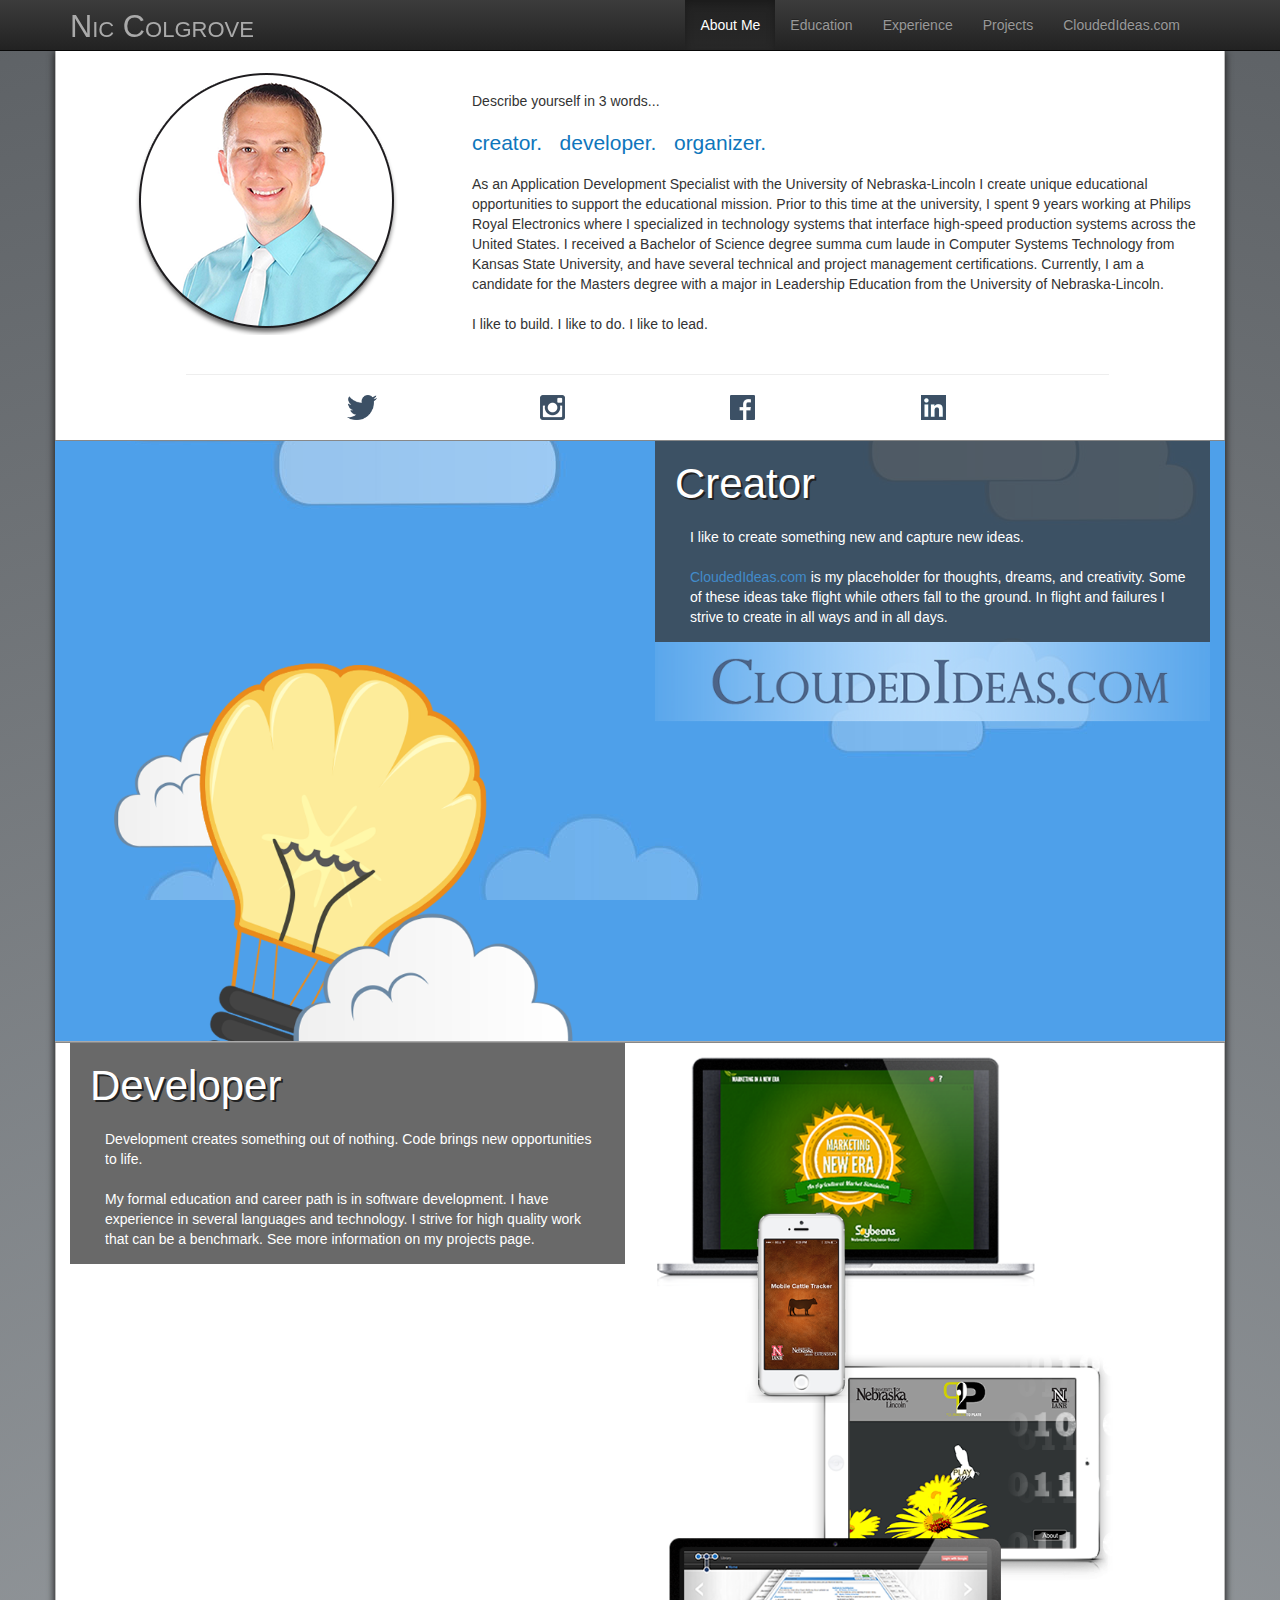
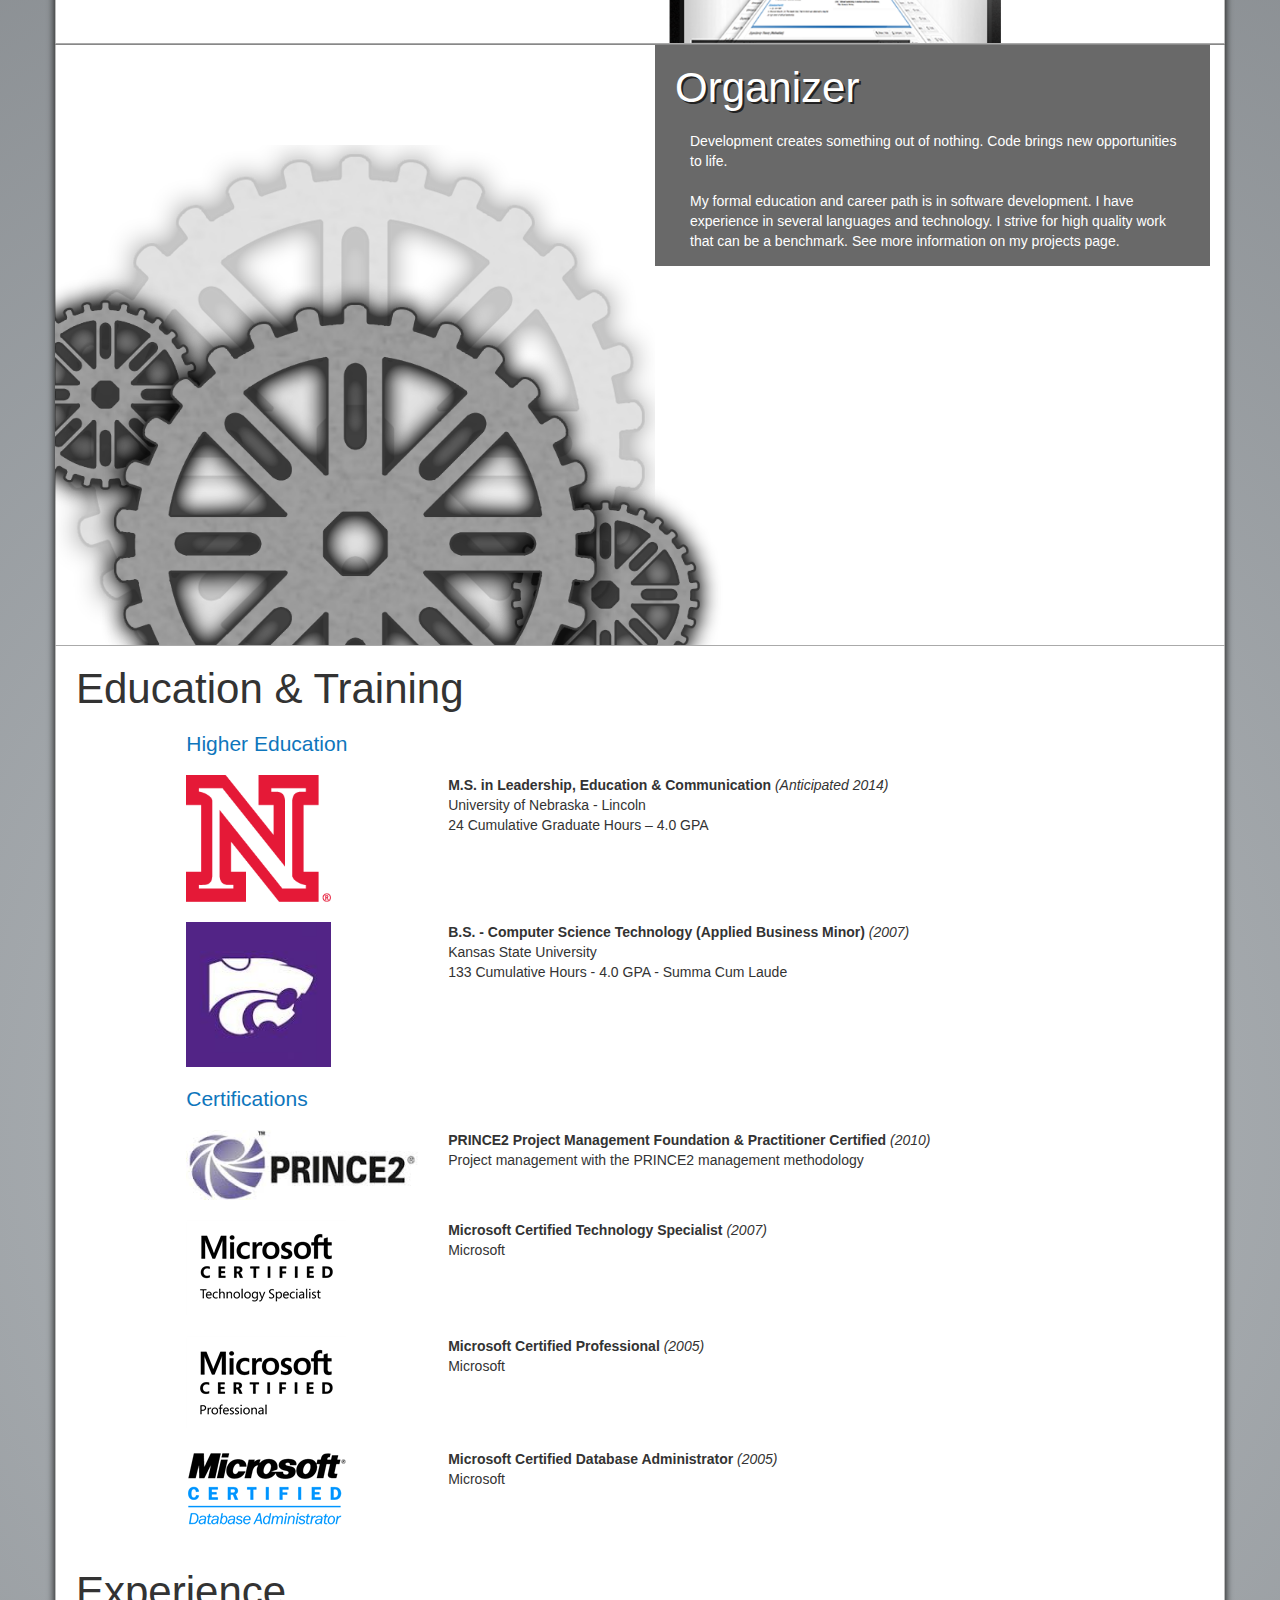
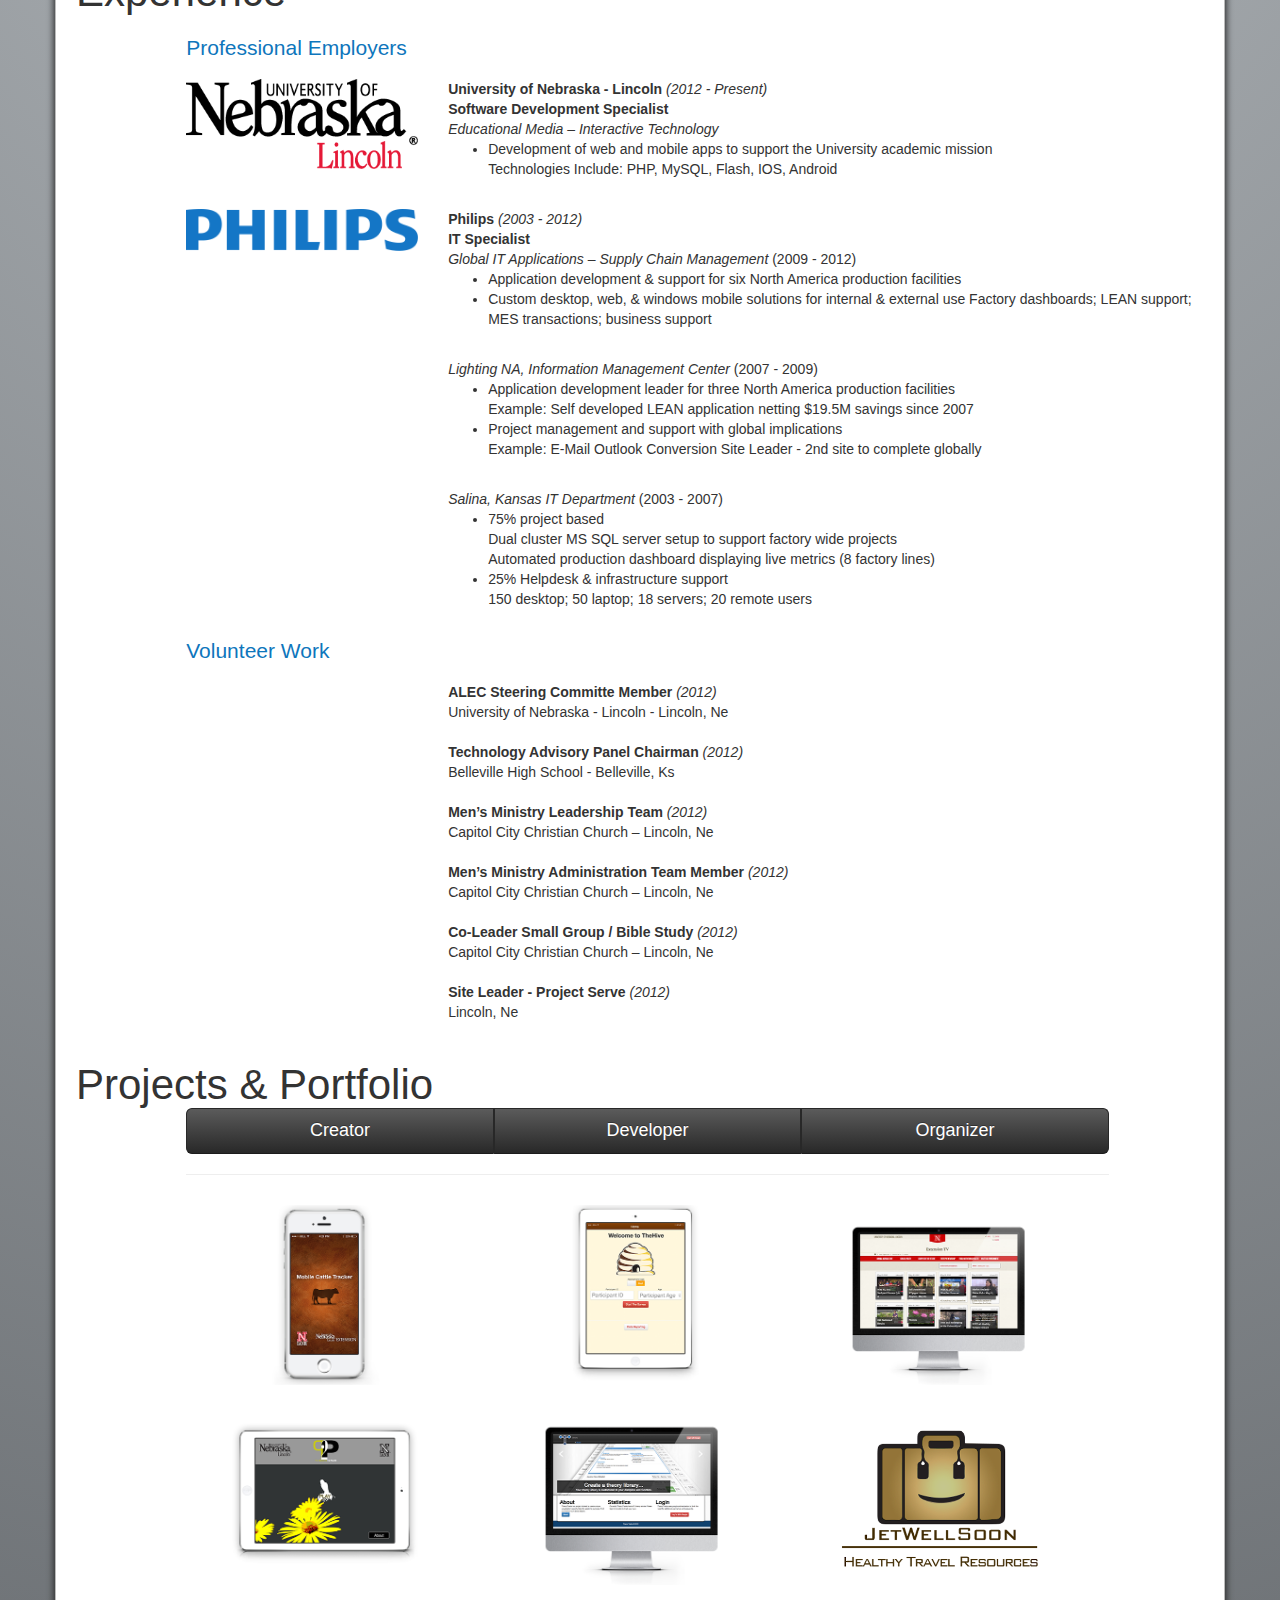
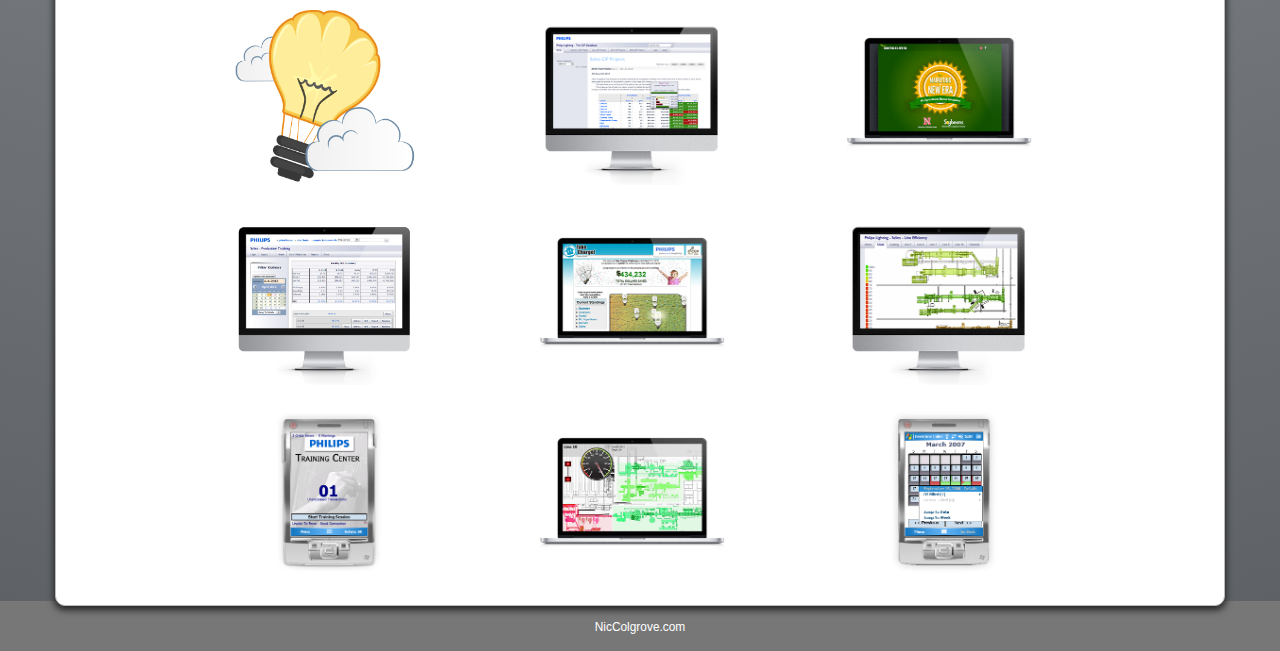
==== index.html @ aac7f7bd "Addition of Google Analytics, Code Cleanup" ====
<!DOCTYPE html>
<!--
    _   ___      ______      __                                               
   / | / (_)____/ ____/___  / /___ __________ _   _____   _________  ____ ___ 
  /  |/ / / ___/ /   / __ \/ / __ `/ ___/ __ \ | / / _ \ / ___/ __ \/ __ `__ \
 / /|  / / /__/ /___/ /_/ / / /_/ / /  / /_/ / |/ /  __// /__/ /_/ / / / / / /
/_/ |_/_/\___/\____/\____/_/\__, /_/   \____/|___/\___(_)___/\____/_/ /_/ /_/ 
                           /____/                                              
-->

<!--
If you have gotten to this point you are clearly interested in my code and my programming style.  This site was created to display my projects, but also be an example of my quality work. Feel free to explore the files and frameworks used. 

The code uses GitHub as a code repository, feel free to review the latest code and changes on the GitHub site:
https://github.com/ncolgrove/NicColgrove
-->


<html>
<head>
    <meta charset="UTF-8">
    <title>Nic Colgrove</title>
    
    <!--Icons -->
    <link rel="apple-touch-icon-precomposed" sizes="144x144" href="images/icon_nc_144.jpg">
    <link rel="apple-touch-icon-precomposed" sizes="114x114" href="images/icon_nc_114.jpg">
    <link rel="apple-touch-icon-precomposed" sizes="72x72" href="images/icon_nc_72.jpg">
    <link rel="apple-touch-icon-precomposed" sizes="57x57" href="images/icon_nc_57.jpg">
    <link rel="apple-touch-icon-precomposed" sizes="32x32" href="images/icon_nc_32.jpg">
    <link rel="shortcut icon" href="images/icon_nc_32.jpg">
    
    
    <!--Mobile Sizing -->
    <meta name="viewport" content="width=device-width, initial-scale=1.0">

    
    <!-- js extensions -->
    <script src="js/js.simpleTemplate.js"></script>

    
    <!-- jQuery frameworks -->    
    <script type="text/javascript" src="js/lib/jquery-1.7.1.min.js"></script>
    <script type="text/javascript" src="js/jquery.scrollTo.js"></script>
    <script type="text/javascript" src="js/jquery.waypoints.js"></script>

    
    <!-- Bootstrap links -->    
    <link rel="stylesheet" href="css/bootstrap-3.0/css/bootstrap.min.css">
    <link rel="stylesheet" href="css/bootstrap-3.0/css/bootstrap-theme.min.css">
    <script src="css/bootstrap-3.0/js/bootstrap.min.js"></script>

    
    <!-- Custom Components -->    
    <link href="css/custom.css" rel="stylesheet" media="screen">    


    
    <script src="js/jquery.parallax.js"></script>
    <link href="js/jquery.parallax.css" rel="stylesheet" media="screen">
    <script src="index.js"></script>

    
    

<!-- JAVASCRIPT STRING TEMPLATES (REFERENCED BY ID) -->
	<script type="text/template" id="projectItem">
                                <div class="ProjectHost col-md-4 col-sm-4 col-xs-6 {4}" id="">
                                    <div class="ph_frame ">                                        
                                        <div class="caption ">
                                            <h3>{1}</h3>
                                            <p>{2}</p>
                                            <p><a href="project.html?id={0}" class="learn-more">Learn more</a></p>
                                        </div>
                                        
                                        <img src="{3}">
                                    </div>
                                </div>
    </script>
</head>
<body>   

<!-- Navigation -->
  <div class="navbar navbar-inverse navbar-fixed-top">
	  <div class="container">
        <div class="navbar-header">
          <button type="button" class="navbar-toggle" data-toggle="collapse" data-target=".navbar-collapse">
            <span class="sr-only">Toggle navigation</span>
            <span class="icon-bar"></span>
            <span class="icon-bar"></span>
            <span class="icon-bar"></span>
          </button>
          <a class="brand" style="" href="index.html">Nic Colgrove</a>

        </div>
        <div class="collapse navbar-collapse">
          <ul class="nav navbar-nav pull-right">
              <li class="scrollTo"><a href="#about">About Me</a></li>
              <li class="scrollTo"><a href="#education">Education</a></li>
              <li class="scrollTo"><a href="#experience">Experience</a></li>
              <li class="scrollTo"><a href="#projects">Projects</a></li>
              <li class=""><a href="http://cloudedideas.com" target="_blank">CloudedIdeas.com</a></li>
          </ul>
        </div><!--/.nav-collapse -->
      </div>            
    </div>



    
    
<!-- Content Area -->
<div class="container main">
    
    <a id="about" class="navPoint"></a>
    <!-- ABOUT SECTION -->
            <div class="row">
                        <div class="col-sm-4 text-center">
                            <img class="self" src="images/Self_Round.png" alt="Self Image"/>   
                        </div>
                        <div class="col-sm-8">
                            <p>Describe yourself in 3 words...</p>
                            <h3>creator. &nbsp; developer. &nbsp; organizer. </h3>
                            <p>As an Application Development Specialist with the University of Nebraska-Lincoln I create unique educational opportunities to support the educational mission.  Prior to this time at the university, I spent 9 years working at Philips Royal Electronics where I specialized in technology systems that interface high-speed production systems across the United States.  I received a Bachelor of Science degree summa cum laude in Computer Systems Technology from Kansas State University, and have several technical and project management certifications.  Currently, I am a candidate for the Masters degree with a major in Leadership Education from the University of Nebraska-Lincoln.</p>
                            <p>I like to build. I like to do. I like to lead.<p>
                            	               
                            <!-- 
                            <p class="pull-right">
                                <a href="#" class="btn-custom btn">Download Resume</a>
                            </p>
                            -->
                        </div>
            </div>    
            <div class="row">
                        <div class="col-md-10 col-md-offset-1">
                            <hr>
                        </div>
            </div>
            <div class="row" id="shareBar" >
                        <div class="col-xs-3 col-sm-2 col-sm-offset-2 text-center">                            
                            <a href="https://twitter.com/cloudednic" target="_blank"><img src="images/share_twitter.png"></a>  
                        </div>
                        <div class="col-xs-3 col-sm-2 text-center">
                            <a href="http://instagram.com/cloudednic" target="_blank"><img src="images/share_instagram.png"></a>
                        </div>
                        <div class="col-xs-3 col-sm-2 text-center">
                            <a href="http://facebook.com/nic.colgrove" target="_blank"><img src="images/share_facebook.png"></a>
                        </div>
                        <div class="col-xs-3 col-sm-2 text-center">
                            <a href="http://www.linkedin.com/profile/view?id=41469428" target="_blank"><img src="images/share_linkedin.png"></a>
                        </div>
            </div>

    
    <!-- CREATOR -->
            <div class="row row-parallax" id="parallax-creator" >

                                    <div class="col-sm-6 hidden-xs">
                                        <div class="parallax-img parallax-creator-img">
                                        </div> <!--.story-->
                                   </div>
                                    <div class="col-sm-6">
                                        <div class="story">
                                            <div class="float-left">
                                            <h1>Creator</h1>
                                            <p> I like to create something new and capture new ideas.</p>
                                                <p><a href="">CloudedIdeas.com</a> is my placeholder for thoughts, dreams, and creativity.  Some of these ideas take flight while others fall to the ground.  In flight and failures I strive to create in all ways and in all days. </p>
                                            </div>
                                        </div> <!--.story-->
                                        <div class="parallax-creator-logo hidden-xs"></div>
                                    </div>
                                    <div class="col-xs-12 visible-xs">
                                        <div class="parallax-img parallax-creator-img"></div>
                                        <div class="parallax-creator-logo"></div>
                                   </div>

            </div>
    
    
    <!-- DEVELOPER -->
            <div class="row row-parallax" id="parallax-developer" >

                                    <div class="col-sm-6">
                                        <div class="story">
                                            <div class="float-left">
                                            <h1>Developer</h1>
                                            <p>Development creates something out of nothing. Code brings new opportunities to life. </p>
				                            <p>My formal education and career path is in software development. I have experience in several languages and technology. I strive for high quality work that can be a benchmark. See more information on my projects page. </p>                
                                            </div>
                                        </div> <!--.story-->
                                    </div>
                                    <div class="col-sm-5">
                                        <div class="parallax-img parallax-developer-img">
                                        </div> <!--.story-->
                                    </div>
                                    <div class="col-md-1 visible-lg visible-md">
                                        <div class="parallax-img parallax-developer-code">
                                        </div> <!--.story-->
                                    </div>

            </div>


    <!-- ORGANIZER -->
            <div class="row row-parallax" id="parallax-organizer" style="position:relative; overflow:hidden;" >
                                            <div style="top:100px;position:absolute; display:inline-block ; height: 900px; width:900px;" class="">
                                                <div data-parRotationSpeed=".05" class="parallax-img parallax-organizer-img3 parallax-rotation">
                                                </div> <!--.story-->                                                
                                            </div>
                                            <div style="left:-250px; top:50px;position:absolute; display:inline-block ; height: 600px; width:600px;" class="">
                                                <div data-parRotationSpeed="-1" class="parallax-img parallax-organizer-img2 parallax-rotation">
                                                </div> <!--.story-->
                                            </div>
                                            <div style="left: 250px; top:250px;position:absolute; display:inline-block ; height: 600px; width:600px;" class="">
                                                <div data-parRotationSpeed="-1" class="parallax-img parallax-organizer-img2 parallax-rotation">
                                                </div> <!--.story-->
                                            </div>
                                            <div style="top:200px;position:absolute; display:inline-block ; height: 600px; width:600px;" class="">
                                                <div data-parRotationSpeed=".2" class="parallax-img parallax-organizer-img parallax-rotation">
                                                </div> <!--.story-->                                                
                                            </div>

                
                                    <div class="col-sm-5 hidden-xs">
                                        <div class="parallax-img parallax-developer-imgX">
                                        </div> <!--.story-->
                                    </div>

                                    <div class="col-sm-6 col-sm-offset-1 col-xs-12">
                                        <div class="story">
                                            <div class="float-left">
                                            <h1>Organizer</h1>
                                            <p>Development creates something out of nothing. Code brings new opportunities to life. </p>
				                            <p>My formal education and career path is in software development. I have experience in several languages and technology. I strive for high quality work that can be a benchmark. See more information on my projects page. </p>                
                                            </div>
                                        </div> <!--.story-->
                                    </div>
                                    <div class="col-sm-6 visible-xs">
                                        <div class="parallax-img parallax-organizer-img">
                                        </div>
                                        <div class="parallax-organizer-logo "></div>
                                   </div>
            </div>

    
    <!-- EDUCATION SECTION -->
    <a id="education" class="navPoint"></a>
            <div class="row">
                        <div class="col-xs-12">
                            <h1>Education & Training</h1>  
                        </div>
            </div>
            <div class="row">
                        <div class="col-sm-11 col-sm-offset-1">
                            <h3>Higher Education</h3>
                            <p>
                                <div class="row">
                                <div class="col-md-2 hidden-sm hidden-xs">
                                    <img class="" src="images/education_unl.png">
                                </div>
                                <div class="col-md-9  col-md-offset-1 col-sm-12">
                                    <b>M.S. in Leadership, Education & Communication</b> <em>(Anticipated 2014)</em>
                                    <br>University of Nebraska - Lincoln
                                    <br>24 Cumulative Graduate Hours – 4.0 GPA
                                </div>
                                </div>
                            </p>
                            <p>
                                <div class="row">
                                <div class="col-md-2 hidden-sm hidden-xs">
                                    <img class="" src="images/education_kstate.jpg">
                                </div>
                                <div class="col-md-9 col-md-offset-1 col-sm-12">
                                    <b>B.S. - Computer Science Technology (Applied Business Minor)</b> <em>(2007)</em>
                                    <br>Kansas State University 
                                    <br>133 Cumulative Hours - 4.0 GPA - Summa Cum Laude                            
                                </div>
                                </div>
                            </p>

                            <h3>Certifications</h3>
                            <p>
                                <div class="row">
                                <div class="col-md-3 hidden-sm hidden-xs">
                                    <img class="" src="images/education_prince2.jpg">
                                </div>
                                <div class="col-md-9 col-sm-12">
                                    <b>PRINCE2 Project Management Foundation & Practitioner Certified</b> <em>(2010)</em>
                                    <br>Project management with the PRINCE2 management methodology
                                </div>
                                </div>
                            </p>
                            <p>
                                <div class="row">
                                <div class="col-md-3 hidden-sm hidden-xs">
                                    <img class="" src="images/experience_MCTS_2013.png">
                                </div>
                                <div class="col-md-9 col-sm-12">
                                    <b>Microsoft Certified Technology Specialist</b> <em>(2007)</em>
                                    <br>Microsoft
                                </div>
                                </div>
                            </p>
                            <p>
                                <div class="row">
                                <div class="col-md-3 hidden-sm hidden-xs">
                                    <img class="" src="images/experience_MCP_2013.png">
                                </div>
                                <div class="col-md-9 col-sm-12">
                                    <b>Microsoft Certified Professional</b> <em>(2005)</em>
                                    <br>Microsoft
                                </div>
                                </div>
                            </p>
                            <p>
                                <div class="row">
                                <div class="col-md-3 hidden-sm hidden-xs">
                                    <img class="" src="images/experience_MCDBA.png">
                                </div>
                                <div class="col-md-9 col-sm-12">
                                    <b>Microsoft Certified Database Administrator</b> <em>(2005)</em>
                                    <br>Microsoft
                                </div>
                                </div>
                            </p>
                
                
                        </div>
            </div>
    
    
    
    <!-- EXPERIENCE SECTION -->
    <a id="experience" class="navPoint"></a>
            <div class="row">
                        <div class="col-xs-12">
                            <h1>Experience</h1>  
                        </div>
            </div>
            <div class="row">
                        <div class="col-sm-11 col-sm-offset-1">
                            <h3>Professional Employers</h3>
                            <p>
                                <div class="row">
                                <div class="col-md-3 hidden-sm hidden-xs">
                                    <img class="" src="images/experience_unl.png">
                                </div>
                                <div class="col-md-9 col-sm-12">
                                    <b>University of Nebraska - Lincoln</b> <em>(2012 - Present)</em>
                                    <br><b>Software Development Specialist</b>
                                    <br><em>Educational Media – Interactive Technology</em>
                                    <ul>
                                        <li>Development of web and mobile apps to support the University academic mission
                                            <br>Technologies Include: PHP, MySQL, Flash, IOS, Android</li>
                                    </ul>
                                </div>
                                </div>
                            </p>
                            <p>
                                <div class="row">
                                <div class="col-md-3 hidden-sm hidden-xs">
                                    <img class="" src="images/experience_philips.png">
                                </div>
                                <div class="col-md-9 col-sm-12">
                                    <b>Philips</b> <em>(2003 - 2012)</em>
                                    <br><b>IT Specialist</b>
                                    <br><em>Global IT Applications – Supply Chain Management</em> (2009 - 2012)
                                    <ul>
                                        <li>Application development & support for six North America production facilities</li>
                                        <li>Custom desktop, web, & windows mobile solutions for internal & external use Factory dashboards; LEAN support; MES transactions; business support</li>
                                    </ul>

                                    <br><em>Lighting NA, Information Management Center</em> (2007 - 2009)
                                    <ul>
                                        <li>Application development leader for three North America production facilities
                                            <br>Example: Self developed LEAN application netting $19.5M savings since 2007</li>
                                        <li>Project management and support with global implications
                                            <br>Example: E-Mail Outlook Conversion Site Leader - 2nd site to complete globally</li>
                                    </ul>

                                    <br><em>Salina, Kansas IT Department</em> (2003 - 2007)
                                    <ul>
                                        <li>75% project based
                                            <br>Dual cluster MS SQL server setup to support factory wide projects
                                            <br>Automated production dashboard displaying live metrics (8 factory lines)</li>
                                        <li>25% Helpdesk & infrastructure support   
                                            <br>150 desktop; 50 laptop; 18 servers; 20 remote users</li>
                                    </ul>
                                </div>
                                </div>
                            </p>

                            <!-- -->
                            <h3>Volunteer Work</h3>
                            <p>
                                <div class="row">
                                <div class="col-md-3 hidden-sm hidden-xs">
                                    
                                </div>
                                <div class="col-md-9 col-sm-12">
                                    <b>ALEC Steering Committe Member</b> <em>(2012)</em>
                                    <br>University of Nebraska - Lincoln  - Lincoln, Ne
                                </div>
                                </div>
                            </p>
                            <p>
                                <div class="row">
                                <div class="col-md-3 hidden-sm hidden-xs">
                                    
                                </div>
                                <div class="col-md-9 col-sm-12">
                                    <b>Technology Advisory Panel  Chairman</b> <em>(2012)</em>
                                    <br>Belleville High School  - Belleville, Ks
                                </div>
                                </div>
                            </p>
                            <p>
                                <div class="row">
                                <div class="col-md-3 hidden-sm hidden-xs">
                                    
                                </div>
                                <div class="col-md-9 col-sm-12">
                                    <b>Men’s Ministry Leadership Team</b> <em>(2012)</em>
                                    <br>Capitol City Christian Church – Lincoln, Ne
                                </div>
                                </div>
                            </p>
                            <p>
                                <div class="row">
                                <div class="col-md-3 hidden-sm hidden-xs">
                                    
                                </div>
                                <div class="col-md-9 col-sm-12">
                                    <b>Men’s Ministry Administration Team Member</b> <em>(2012)</em>
                                    <br>Capitol City Christian Church – Lincoln, Ne
                                </div>
                                </div>
                            </p>
                            <p>
                                <div class="row">
                                <div class="col-md-3 hidden-sm hidden-xs">
                                    
                                </div>
                                <div class="col-md-9 col-sm-12">
                                    <b>Co-Leader Small Group / Bible Study</b> <em>(2012)</em>
                                    <br>Capitol City Christian Church – Lincoln, Ne
                                </div>
                                </div>
                            </p>
                            <p>
                                <div class="row">
                                <div class="col-md-3 hidden-sm hidden-xs">
                                    
                                </div>
                                <div class="col-md-9 col-sm-12">
                                    <b>Site Leader - Project Serve</b> <em>(2012)</em>
                                    <br>Lincoln, Ne
                                </div>
                                </div>
                            </p>

                
                        </div>
            </div>
    


    

    <!-- PROJECTS SECTION -->
    <a id="projects" class="navPoint"></a>
            <div class="row">
                        <div class="col-xs-12">
                            <h1>Projects & Portfolio</h1>  
                        </div>
            </div>
            <div class="row">
                        <div class="col-md-10 col-md-offset-1">
                            <div class="btn-group btn-group-justified">
                                	<div class="btn btn-block btn-lg btn-custom pFilter" data-toggle="button" data-project_filter="Filter_creator">
                                    	Creator
                                    </div>
                                	<div class="btn btn-block btn-lg btn-custom pFilter" data-toggle="button" data-project_filter="Filter_developer">
                                    	Developer
                                    </div>
                                	<div class="btn btn-block btn-lg btn-custom pFilter" data-toggle="button" data-project_filter="Filter_organizer">
                                    	Organizer
                                    </div>
                            </div>
                        </div>
                        <div class="col-md-10 col-md-offset-1">                            
                            <div class="row">
                                <div class="col-xs-12">
									<hr>
                                </div>
                                <div class="col-xs-12 row text-center" id="projectList">
                                    <!-- THIS IMAGE WILL BE REPLACED WITH THE JAVASCRIPT LOAD -->
                                    <img src="images/loading.gif" alt="loading">                                
                                </div>
                            </div>
                        </div>
            </div>    
    
    
<!--End Content Area --> 
</div>

<!-- Footer -->
	<div class="footer">
		<div class="footerBlack">
	        <p class="muted text-center"><small>NicColgrove.com</small></p>
		</div>		
    </div>	    
    <?php include_once("php/analyticstracking.php") ?>


</body>
</html>
---- css/custom.css ----
/* CUSTOM ELEMENTS 
    -------------------------------------------------- */      
            .project_screenshot{
                padding:10px;
                margin: 0px;
                padding-right: 25px;
            }
            .project_screenshot img{
                 border: solid 2px #333;
   
            }

            .ProjectHost{
                    padding-left:0px !important;
                padding-right:0px !important;
            }
            
            .ProjectHost .ph_frame{
                  -webkit-opacity: 1;
                  -moz-opacity: 1;
                  opacity: 1;
                  -webkit-transition: all .5s ease;
                  -moz-transition: all .5s ease;
                  -ms-transition: all .5s ease;
                  -o-transition: all .5s ease;
                  transition: all .5s ease;			
            }
            
            .ProjectHost.project-inactive .ph_frame{
                  -webkit-opacity: 0.25;
                  -moz-opacity: 0.25;
                  opacity: 0.25;
                  -webkit-transition: all .5s ease;
                  -moz-transition: all .5s ease;
                  -ms-transition: all .5s ease;
                  -o-transition: all .5s ease;
                  transition: all .5s ease;
            }
            
            .ProjectHost .ph_frame{
                text-align:center; 
                height: 200px !important;
            }
            .ProjectHost img{
                max-height: 200px;   
                padding:10px;
            }
            
            .ProjectHost .ph_frame{
                position: relative;
            }
            .ProjectHost .ph_frame h4 {
                font-size: .9em;
                color: #333;
                background: #f5f5f5;
                margin: 0;
                padding: 10px;
                border: 1px solid #ddd;
            }
             
            .caption {
                display: none;
                position: absolute;
                top: 0;
                left: 0;
                background: url(../images/project_trans-black-75.png);
                width: 100%;
                height: 100%;
            }
            .caption h3, .caption p {
                color: #fff !important;
                margin: 20px;
            }
            .caption h3 {
                margin: 20px 20px 10px;
                text-shadow: 1px 1px 2px #000000;
            }
            .caption p {
                font-size: .75em;
                line-height: 1.5em;
                margin: 0 20px 15px;
            }
            .caption a.learn-more {
                position:absolute;
                bottom:10px;
                left:5%;
                width:90%;
                
                
                
                padding: 5px 10px;
                background: #08c;
                color: #fff;
                border-radius: 2px;
                -moz-border-radius: 2px;
                font-weight: bold;
                text-decoration: none;
            }
            .caption a.learn-more:hover {
                background: #fff;
                color: #08c;
            }
            
            
            #shareBar img{
                max-height:25px;
            }







/* PAGE FORMATTING 
    -------------------------------------------------- */

    body{	font-family:Tahoma, Geneva, sans-serif;}
    pre{	font-family:Tahoma, Geneva, sans-serif; white-space:pre-wrap;}
    p{		margin-top:20px; margin-bottom:0px;}
    h1{		font-size:3em; margin-bottom:0px;}
    h2{		font-size:3em; margin-bottom:0px; color:#000; }
    h3{		font-size:1.5em; margin-bottom:0px; color:#666; margin-left:0px;}
    h4{		font-size:1em; margin-bottom:0px; color:#666; margin-left:0px;}
    .break{ page-break-before: always; }

    body{
        /* ultimate fallback*/
        background: #5d6165; 
        
        /* if you choose the IE filter linear gradient fallback */
        filter: progid:DXImageTransform.Microsoft.gradient(
                     startColorstr=#b6bbbf, endColorstr=#5d6165);
        
        /* Chrome, Safari */
        background: -webkit-radial-gradient(circle, #b6bbbf, #5d6165);
        
        /* Firefox 15 and older, Firefox for Android */
        background: -moz-radial-gradient(circle, #b6bbbf, #5d6165);
        
        /* Opera 11.6 (older only supported linear), Opera 12.0, Opera Mobile 12.0 */
        background: -o-radial-gradient(circle, #b6bbbf, #5d6165);
        
        /* standard syntax, IE10, Firefox 16+, Opera 12.1+ */
        background: radial-gradient(circle, #b6bbbf, #5d6165);
            
            
    }
    .container.main{
        background-color: #FFF;
        border: solid #BBB 1px;
        border-radius: 0 0 10px 10px;	
        box-shadow: 0px 3px 7px 1px #232323;
    }
    .footerBlack{
        background-color:#777777 ;
        height: 50px;
        padding-top:15px;
        color:white;
    }
    .footerBlack p{
        margin-top: 0px;	
    }
    .container.main h1{
        clear:both;   
    }
    .container.main h3{
        color:#0e76bc ;
        font-size:1.5em;
    }
    .container.main h4{
        color:#0e76bc ;
        font-size:1.25em;
    }
    img {
      border: 0 none;
      height: auto;
      max-width: 100%;
      vertical-align: middle;
    }







/* PAGE STRUCTURE
    -------------------------------------------------- */
    body{
        padding: 60px 0px 0px 0px;
    }
    .container.main{
        margin-top: -10px;
        z-index:10;
        position: relative;
        padding:20px 20px 10px 35px;
        margin-left: auto;
        margin-right: auto;
    }
    .container.main h2,h1{
        margin-left:-15px;   
    }
    .footer{
        position: relative;
        margin-top: -5px; /* negative value of footer height */
        clear:both;
        text-align:center;
    }
    .navbar-fixed-top, .navbar-fixed-bottom, .navbar-static-top {
        margin-left: 0px;
        margin-right: 0px;
    }



/* CUSTOMIZE THE NAVIGATION
    -------------------------------------------------- */
	.navbar a.brand{
        text-decoration:none;
        color: #aaa ;
        font-variant:small-caps;
        font-kerning:20;
        display:block;
        z-index:300;
		height:93px;
		padding-top: 5px;
		position: absolute;
        font-size:2.2em; 
        margin-right:10px;
	}

    /* Landscape phone to portrait tablet */
    @media (max-width: 979px) {
        .navbar a.brand{
            display:block;
            font-size: 1.5em;
            margin:10px;
            position: absolute;
        }
        .container.main{
            margin-top: -20px;
            padding-top: 20px;
        }
    }
	.navbar{
        margin-bottom:0px;
	}
	.navbar .nav{
		margin-left: 75px !important;	
	}
	.navbar hr{
		margin:0px;
		height: 1px;
		border-color:#AAA;
	}

	/* Customized BreadCrumbs */
	.navbar .crumbs{
		color:white;
	}
	.navbar .crumbs ul{
		margin-left:75px;
	}
	.navbar .crumbs li{
		display: block;	
		float:left;
		padding-left:10px;
	}
	.navbar .crumbs li:before{
		content: "\0020 \00BB \0020";
	}




/* CUSTOM BUTTONS
    -------------------------------------------------- */
    .btn-custom {
        /* Dark Grey */
        background-color: hsl(0, 0%, 16%) !important;
        background-repeat: repeat-x;
        filter: progid:DXImageTransform.Microsoft.gradient(startColorstr="#5b5b5b", endColorstr="#282828");
        background-image: -khtml-gradient(linear, left top, left bottom, from(#5b5b5b), to(#282828));
        background-image: -moz-linear-gradient(top, #5b5b5b, #282828);
        background-image: -ms-linear-gradient(top, #5b5b5b, #282828);
        background-image: -webkit-gradient(linear, left top, left bottom, color-stop(0%, #5b5b5b), color-stop(100%, #282828));
        background-image: -webkit-linear-gradient(top, #5b5b5b, #282828);
        background-image: -o-linear-gradient(top, #5b5b5b, #282828);
        background-image: linear-gradient(#5b5b5b, #282828);
        border-color: #282828 #282828 hsl(0, 0%, 11%);
        color: #fff !important;
        text-shadow: 0 -1px 0 rgba(0, 0, 0, 0.33);
        -webkit-font-smoothing: antialiased;
    }



/* CUSTOM RESPONSIVE VIDEO COMPONENTS
    -------------------------------------------------- */
.container-3x9 {
    position: relative;
    padding-top: 30px; 
	height: 0; 
    padding-bottom: 26.25%;
	overflow: hidden;
}
.container-3x9 iframe,
.container-3x9 video,
.container-3x9 object,
.container-3x9 embed {
    position: absolute;
    top: 0px;
    left: 0px;
    width: 100%;
	height: 100% !important;
	border: none;
	overflow:hidden;
}
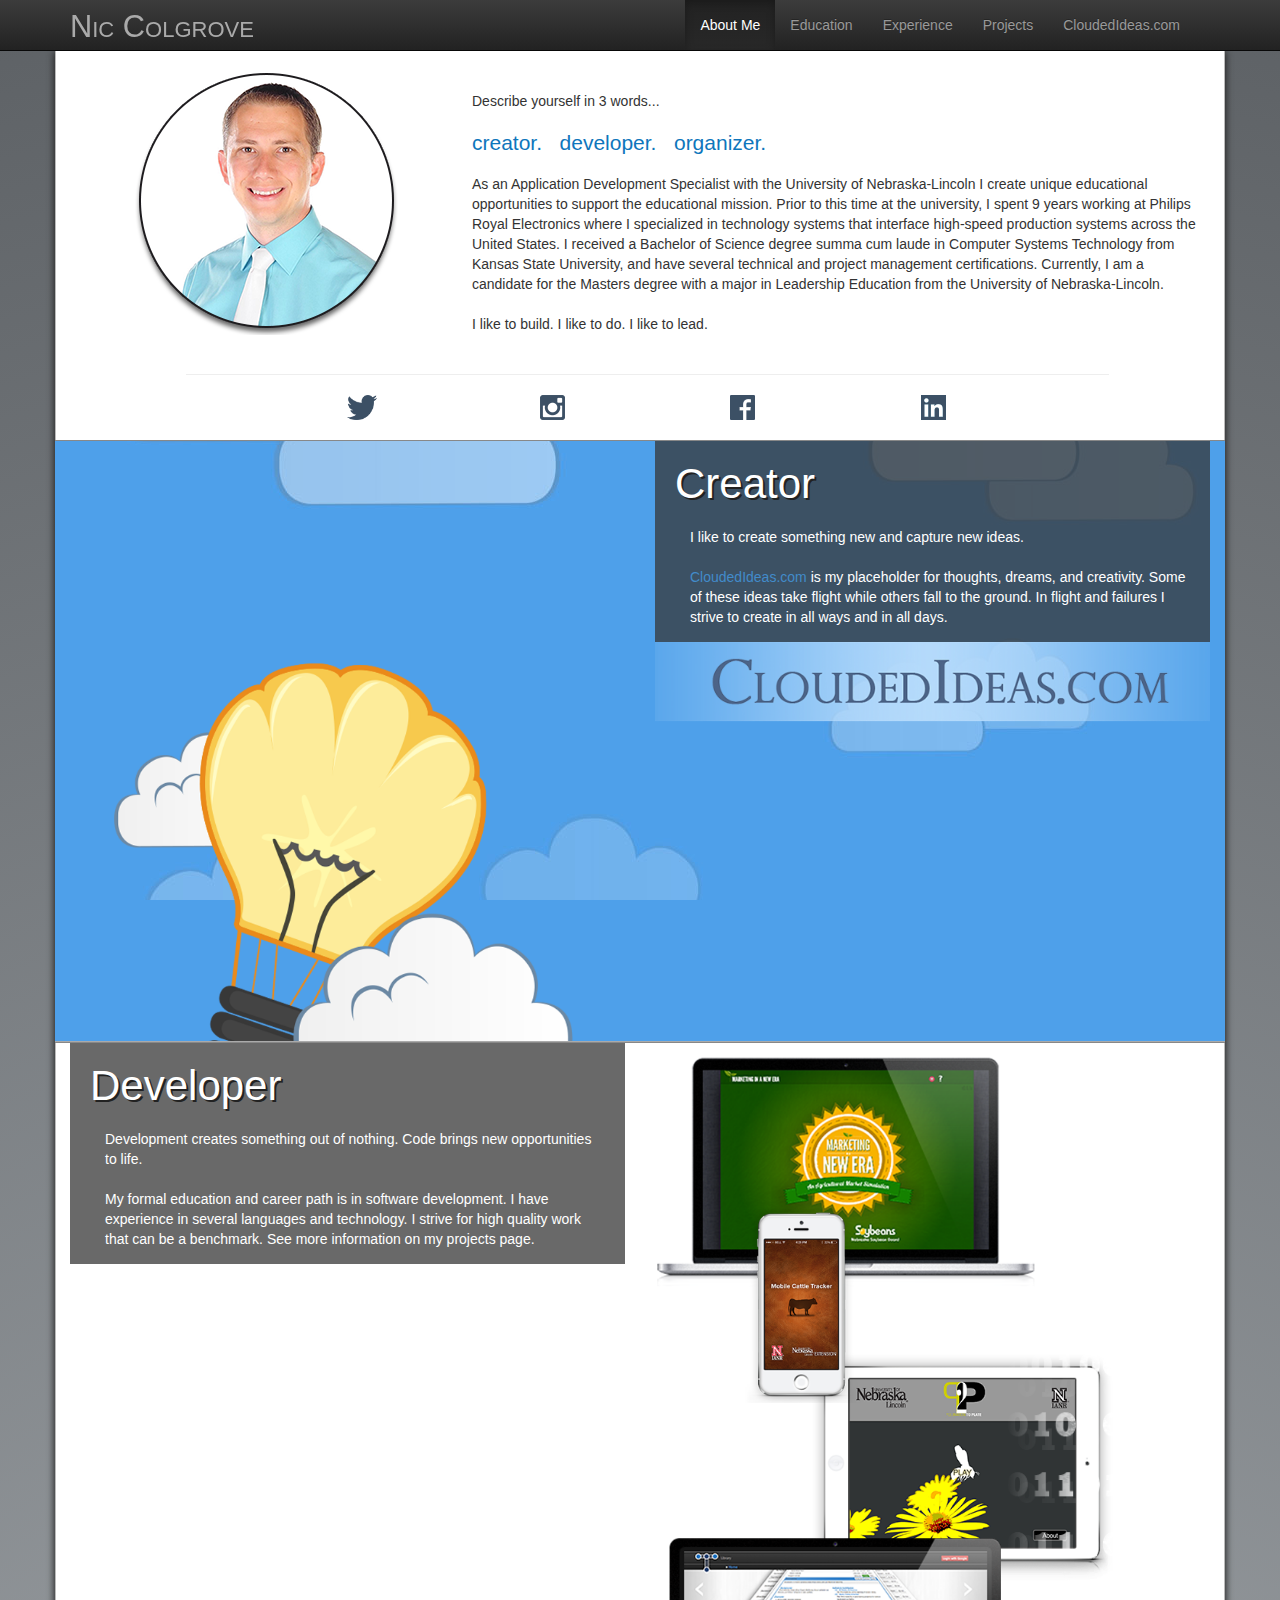
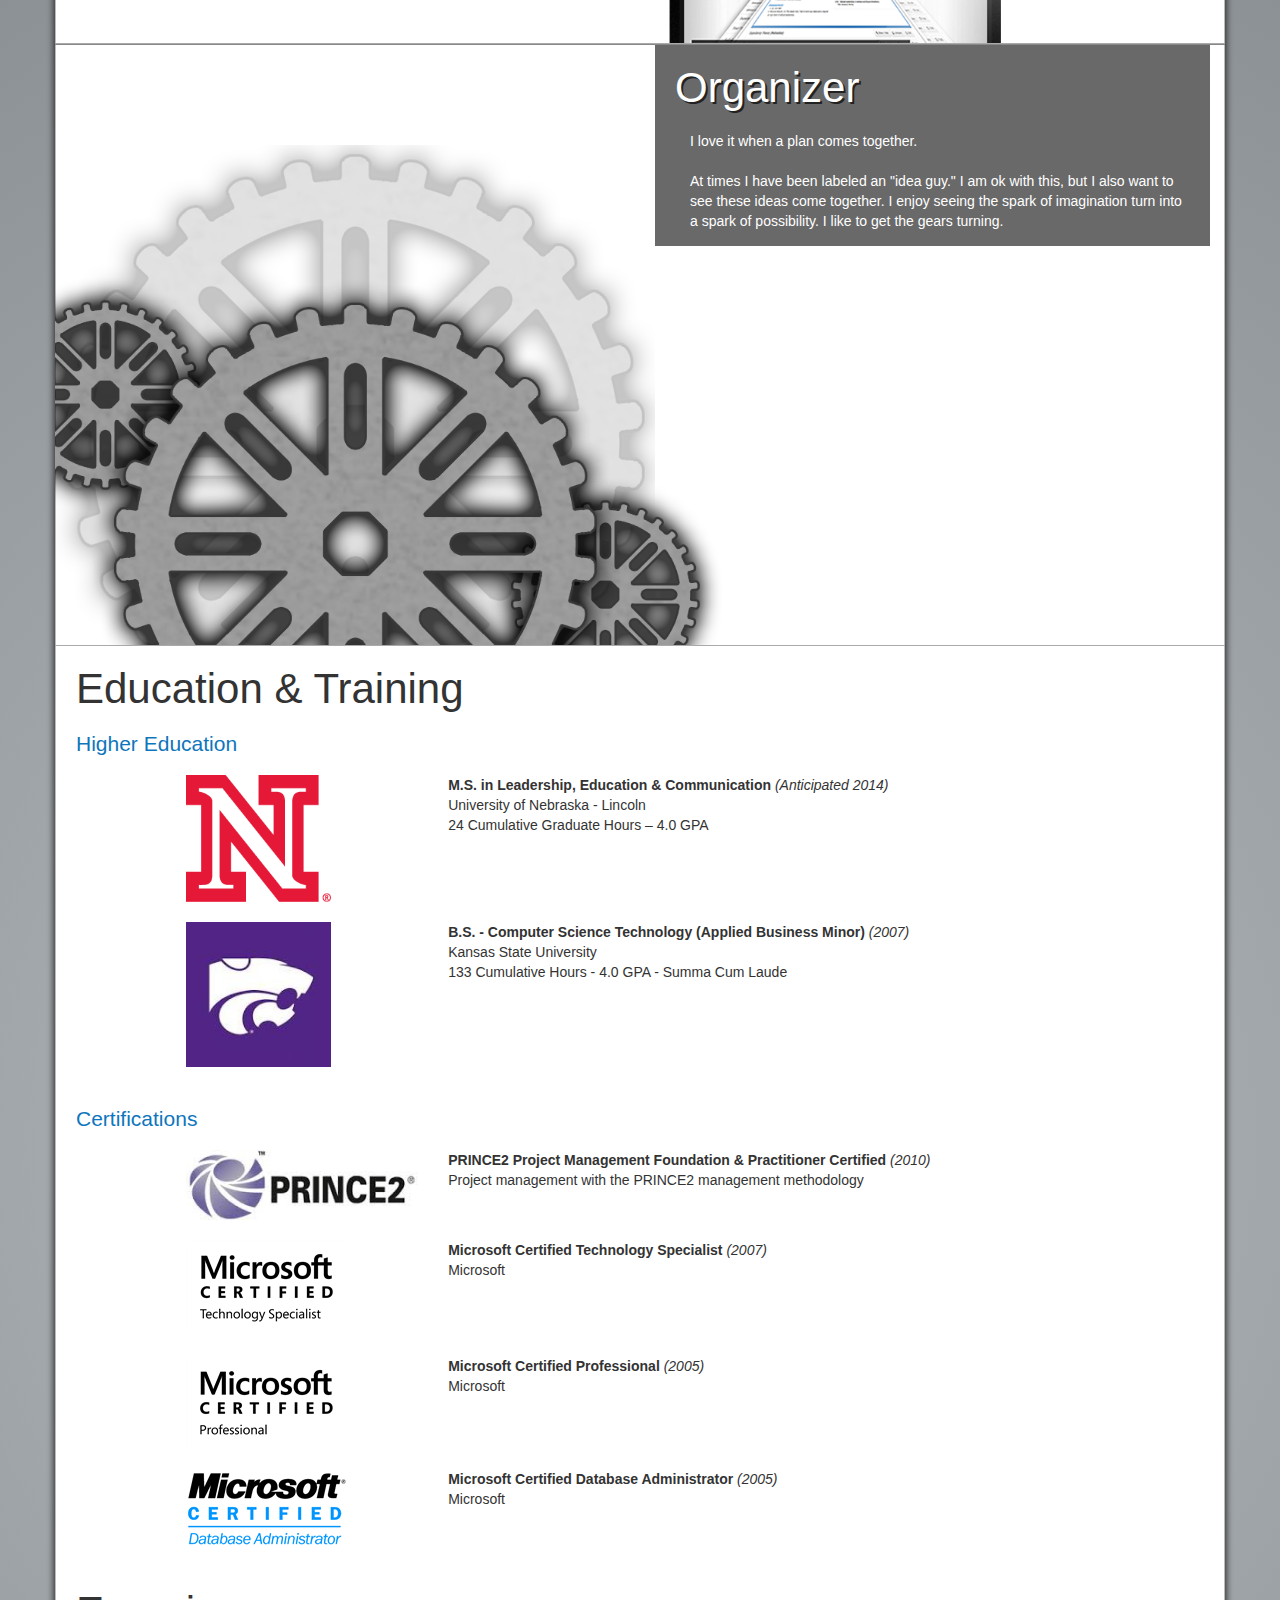
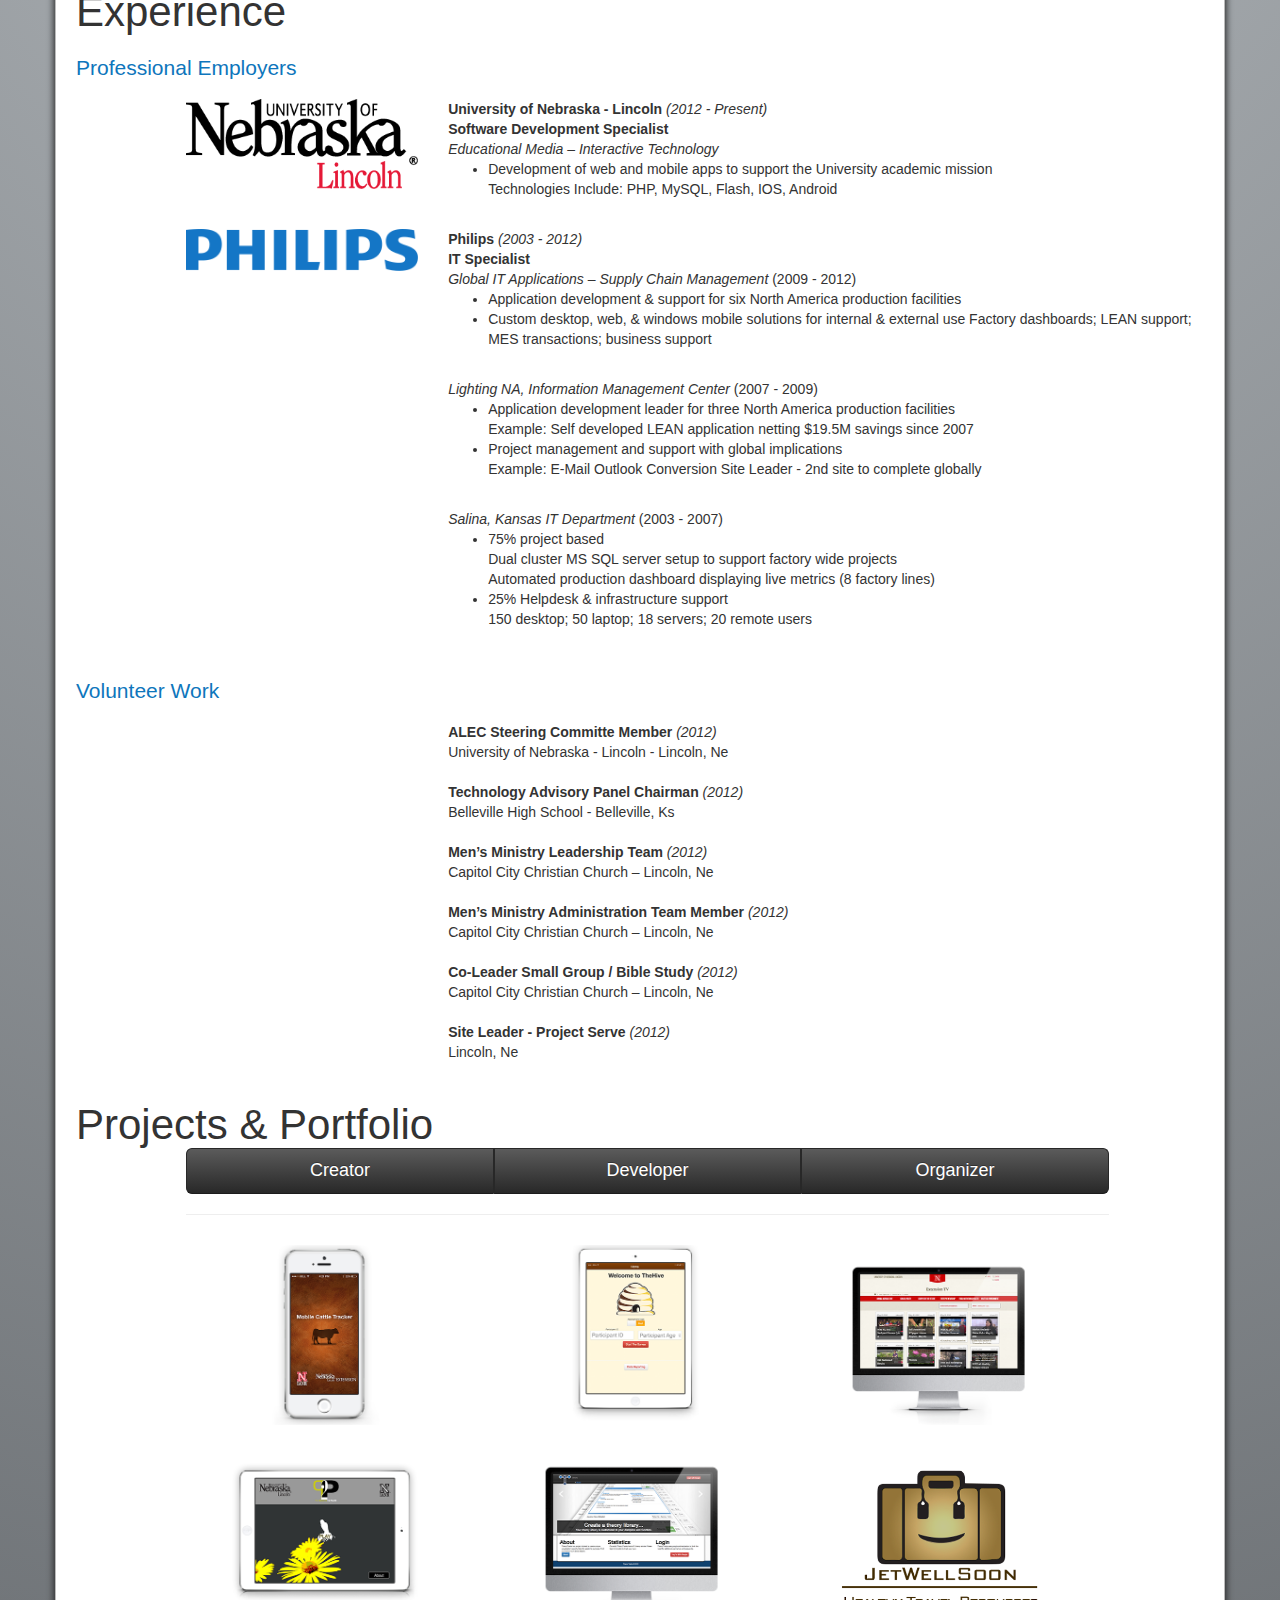
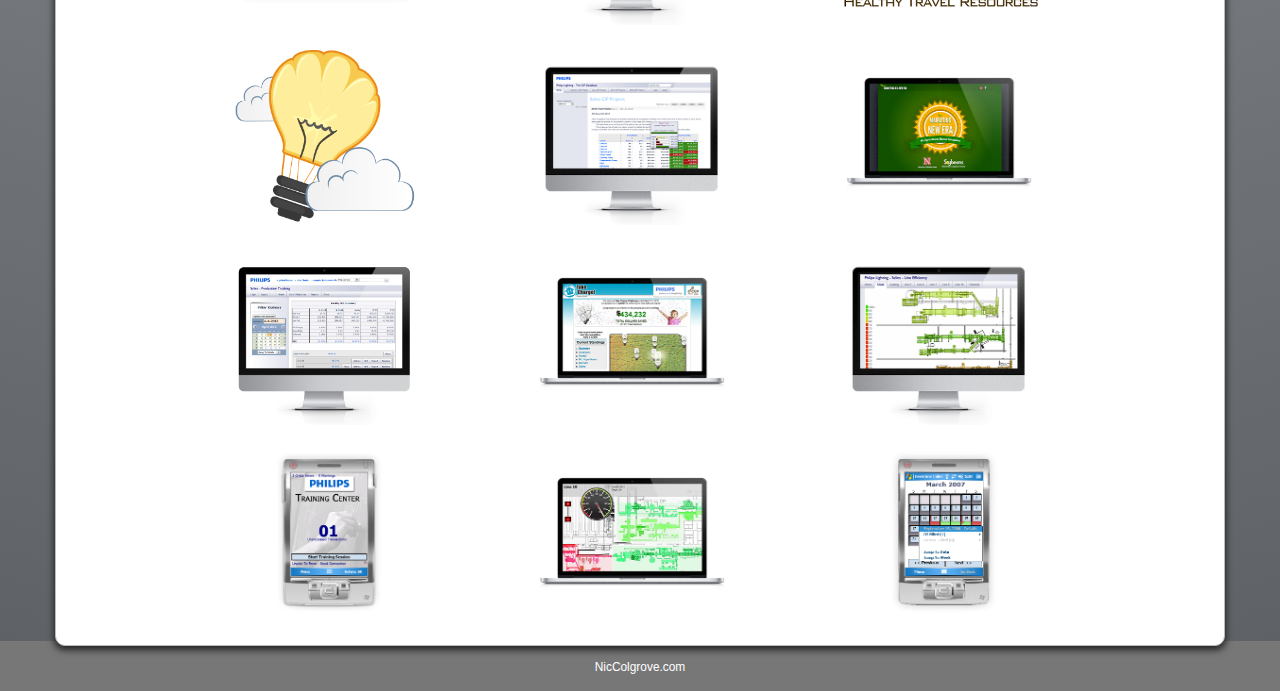
==== commit 6ffbd3ed: "Parallax fixes for IE and Firefox" ====
--- a/index.html
+++ b/index.html
@@ -9,7 +9,7 @@
 -->
 
 <!--
-If you have gotten to this point you are clearly interested in my code and my programming style.  This site was created to display my projects, but also be an example of my quality work. Feel free to explore the files and frameworks used. 
+If you have gotten to this point you are clearly interested in my code and my programming style.  This site was created to display my projects, but also be an example of my quality work. Feel free to explore the files and frameworks used. For this site I focused entirely on the javascript and client side scripting. Client side scripting allows you to see my work through simple browsers debug tools.I use a .json file to provide a listing of projects and dynamically create project page. Currently there is no client side scripts or databases needed for this site. 
 
 The code uses GitHub as a code repository, feel free to review the latest code and changes on the GitHub site:
 https://github.com/ncolgrove/NicColgrove
@@ -34,7 +34,7 @@
     <meta name="viewport" content="width=device-width, initial-scale=1.0">
 
     
-    <!-- js extensions -->
+    <!-- js Custom Extensions -->
     <script src="js/js.simpleTemplate.js"></script>
 
     
@@ -52,11 +52,11 @@
     
     <!-- Custom Components -->    
     <link href="css/custom.css" rel="stylesheet" media="screen">    
-
-
-    
     <script src="js/jquery.parallax.js"></script>
     <link href="js/jquery.parallax.css" rel="stylesheet" media="screen">
+
+    
+    <!-- Page Scripts -->
     <script src="index.js"></script>
 
     
@@ -188,7 +188,7 @@
                                             </div>
                                         </div> <!--.story-->
                                     </div>
-                                    <div class="col-sm-5">
+                                    <div class="col-sm-5 text-center">
                                         <div class="parallax-img parallax-developer-img">
                                         </div> <!--.story-->
                                     </div>
@@ -202,7 +202,9 @@
 
     <!-- ORGANIZER -->
             <div class="row row-parallax" id="parallax-organizer" style="position:relative; overflow:hidden;" >
-                                            <div style="top:100px;position:absolute; display:inline-block ; height: 900px; width:900px;" class="">
+                                    <div class="col-sm-5 hidden-xs parallax-img">
+
+                                            <div style="left:0px; top:100px;position:absolute; display:inline-block ; height: 900px; width:900px;" class="">
                                                 <div data-parRotationSpeed=".05" class="parallax-img parallax-organizer-img3 parallax-rotation">
                                                 </div> <!--.story-->                                                
                                             </div>
@@ -214,28 +216,24 @@
                                                 <div data-parRotationSpeed="-1" class="parallax-img parallax-organizer-img2 parallax-rotation">
                                                 </div> <!--.story-->
                                             </div>
-                                            <div style="top:200px;position:absolute; display:inline-block ; height: 600px; width:600px;" class="">
+                                            <div style="left:0px; top:200px;position:absolute; display:inline-block ; height: 600px; width:600px;" class="">
                                                 <div data-parRotationSpeed=".2" class="parallax-img parallax-organizer-img parallax-rotation">
                                                 </div> <!--.story-->                                                
                                             </div>
-
-                
-                                    <div class="col-sm-5 hidden-xs">
-                                        <div class="parallax-img parallax-developer-imgX">
-                                        </div> <!--.story-->
                                     </div>
 
                                     <div class="col-sm-6 col-sm-offset-1 col-xs-12">
                                         <div class="story">
                                             <div class="float-left">
                                             <h1>Organizer</h1>
-                                            <p>Development creates something out of nothing. Code brings new opportunities to life. </p>
-				                            <p>My formal education and career path is in software development. I have experience in several languages and technology. I strive for high quality work that can be a benchmark. See more information on my projects page. </p>                
+                                            <p>I love it when a plan comes together. </p>
+				                            <p>At times I have been labeled an "idea guy." I am ok with this, but I also want to see these ideas come together. I enjoy seeing the spark of imagination turn into a spark of possibility. I like to get the gears turning. </p>                
                                             </div>
                                         </div> <!--.story-->
                                     </div>
-                                    <div class="col-sm-6 visible-xs">
-                                        <div class="parallax-img parallax-organizer-img">
+                
+                                    <div class="col-xs-12 visible-xs">
+                                        <div class="parallax-img parallax-organizer-img-xs">
                                         </div>
                                         <div class="parallax-organizer-logo "></div>
                                    </div>
@@ -249,9 +247,8 @@
                             <h1>Education & Training</h1>  
                         </div>
             </div>
-            <div class="row">
+            <div class="row"><h3>Higher Education</h3>
                         <div class="col-sm-11 col-sm-offset-1">
-                            <h3>Higher Education</h3>
                             <p>
                                 <div class="row">
                                 <div class="col-md-2 hidden-sm hidden-xs">
@@ -276,8 +273,11 @@
                                 </div>
                                 </div>
                             </p>
-
-                            <h3>Certifications</h3>
+                        </div>
+            </div>
+            <div class="row"><h3>Certifications</h3>
+                        <div class="col-sm-11 col-sm-offset-1">
+
                             <p>
                                 <div class="row">
                                 <div class="col-md-3 hidden-sm hidden-xs">
@@ -337,8 +337,8 @@
                         </div>
             </div>
             <div class="row">
+                        <h3>Professional Employers</h3>
                         <div class="col-sm-11 col-sm-offset-1">
-                            <h3>Professional Employers</h3>
                             <p>
                                 <div class="row">
                                 <div class="col-md-3 hidden-sm hidden-xs">
@@ -388,78 +388,79 @@
                                 </div>
                                 </div>
                             </p>
-
-                            <!-- -->
-                            <h3>Volunteer Work</h3>
-                            <p>
-                                <div class="row">
-                                <div class="col-md-3 hidden-sm hidden-xs">
-                                    
-                                </div>
-                                <div class="col-md-9 col-sm-12">
-                                    <b>ALEC Steering Committe Member</b> <em>(2012)</em>
-                                    <br>University of Nebraska - Lincoln  - Lincoln, Ne
-                                </div>
-                                </div>
-                            </p>
-                            <p>
-                                <div class="row">
-                                <div class="col-md-3 hidden-sm hidden-xs">
-                                    
-                                </div>
-                                <div class="col-md-9 col-sm-12">
-                                    <b>Technology Advisory Panel  Chairman</b> <em>(2012)</em>
-                                    <br>Belleville High School  - Belleville, Ks
-                                </div>
-                                </div>
-                            </p>
-                            <p>
-                                <div class="row">
-                                <div class="col-md-3 hidden-sm hidden-xs">
-                                    
-                                </div>
-                                <div class="col-md-9 col-sm-12">
-                                    <b>Men’s Ministry Leadership Team</b> <em>(2012)</em>
-                                    <br>Capitol City Christian Church – Lincoln, Ne
-                                </div>
-                                </div>
-                            </p>
-                            <p>
-                                <div class="row">
-                                <div class="col-md-3 hidden-sm hidden-xs">
-                                    
-                                </div>
-                                <div class="col-md-9 col-sm-12">
-                                    <b>Men’s Ministry Administration Team Member</b> <em>(2012)</em>
-                                    <br>Capitol City Christian Church – Lincoln, Ne
-                                </div>
-                                </div>
-                            </p>
-                            <p>
-                                <div class="row">
-                                <div class="col-md-3 hidden-sm hidden-xs">
-                                    
-                                </div>
-                                <div class="col-md-9 col-sm-12">
-                                    <b>Co-Leader Small Group / Bible Study</b> <em>(2012)</em>
-                                    <br>Capitol City Christian Church – Lincoln, Ne
-                                </div>
-                                </div>
-                            </p>
-                            <p>
-                                <div class="row">
-                                <div class="col-md-3 hidden-sm hidden-xs">
-                                    
-                                </div>
-                                <div class="col-md-9 col-sm-12">
-                                    <b>Site Leader - Project Serve</b> <em>(2012)</em>
-                                    <br>Lincoln, Ne
-                                </div>
-                                </div>
-                            </p>
-
+                        </div>
+            </div>
+            <div class="row hidden-xs hidden-sm">
+                        <h3>Volunteer Work</h3>
+                        <div class="col-sm-11 col-sm-offset-1">
+                                <p>
+                                    <div class="row">
+                                    <div class="col-md-3 hidden-sm hidden-xs">
+                                        
+                                    </div>
+                                    <div class="col-md-9 col-sm-12">
+                                        <b>ALEC Steering Committe Member</b> <em>(2012)</em>
+                                        <br>University of Nebraska - Lincoln  - Lincoln, Ne
+                                    </div>
+                                    </div>
+                                </p>
+                                <p>
+                                    <div class="row">
+                                    <div class="col-md-3 hidden-sm hidden-xs">
+                                        
+                                    </div>
+                                    <div class="col-md-9 col-sm-12">
+                                        <b>Technology Advisory Panel  Chairman</b> <em>(2012)</em>
+                                        <br>Belleville High School  - Belleville, Ks
+                                    </div>
+                                    </div>
+                                </p>
+                                <p>
+                                    <div class="row">
+                                    <div class="col-md-3 hidden-sm hidden-xs">
+                                        
+                                    </div>
+                                    <div class="col-md-9 col-sm-12">
+                                        <b>Men’s Ministry Leadership Team</b> <em>(2012)</em>
+                                        <br>Capitol City Christian Church – Lincoln, Ne
+                                    </div>
+                                    </div>
+                                </p>
+                                <p>
+                                    <div class="row">
+                                    <div class="col-md-3 hidden-sm hidden-xs">
+                                        
+                                    </div>
+                                    <div class="col-md-9 col-sm-12">
+                                        <b>Men’s Ministry Administration Team Member</b> <em>(2012)</em>
+                                        <br>Capitol City Christian Church – Lincoln, Ne
+                                    </div>
+                                    </div>
+                                </p>
+                                <p>
+                                    <div class="row">
+                                    <div class="col-md-3 hidden-sm hidden-xs">
+                                        
+                                    </div>
+                                    <div class="col-md-9 col-sm-12">
+                                        <b>Co-Leader Small Group / Bible Study</b> <em>(2012)</em>
+                                        <br>Capitol City Christian Church – Lincoln, Ne
+                                    </div>
+                                    </div>
+                                </p>
+                                <p>
+                                    <div class="row">
+                                    <div class="col-md-3 hidden-sm hidden-xs">
+                                        
+                                    </div>
+                                    <div class="col-md-9 col-sm-12">
+                                        <b>Site Leader - Project Serve</b> <em>(2012)</em>
+                                        <br>Lincoln, Ne
+                                    </div>
+                                    </div>
+                                </p>
+                            </div>
                 
-                        </div>
             </div>
     
 
@@ -510,8 +511,17 @@
 	        <p class="muted text-center"><small>NicColgrove.com</small></p>
 		</div>		
     </div>	    
-    <?php include_once("php/analyticstracking.php") ?>
-
+
+
+    <script>
+      (function(i,s,o,g,r,a,m){i['GoogleAnalyticsObject']=r;i[r]=i[r]||function(){
+      (i[r].q=i[r].q||[]).push(arguments)},i[r].l=1*new Date();a=s.createElement(o),
+      m=s.getElementsByTagName(o)[0];a.async=1;a.src=g;m.parentNode.insertBefore(a,m)
+      })(window,document,'script','//www.google-analytics.com/analytics.js','ga');
+    
+      ga('create', 'UA-46626196-1', 'niccolgrove.com');
+      ga('send', 'pageview');
+    </script>
 
 </body>
 </html>
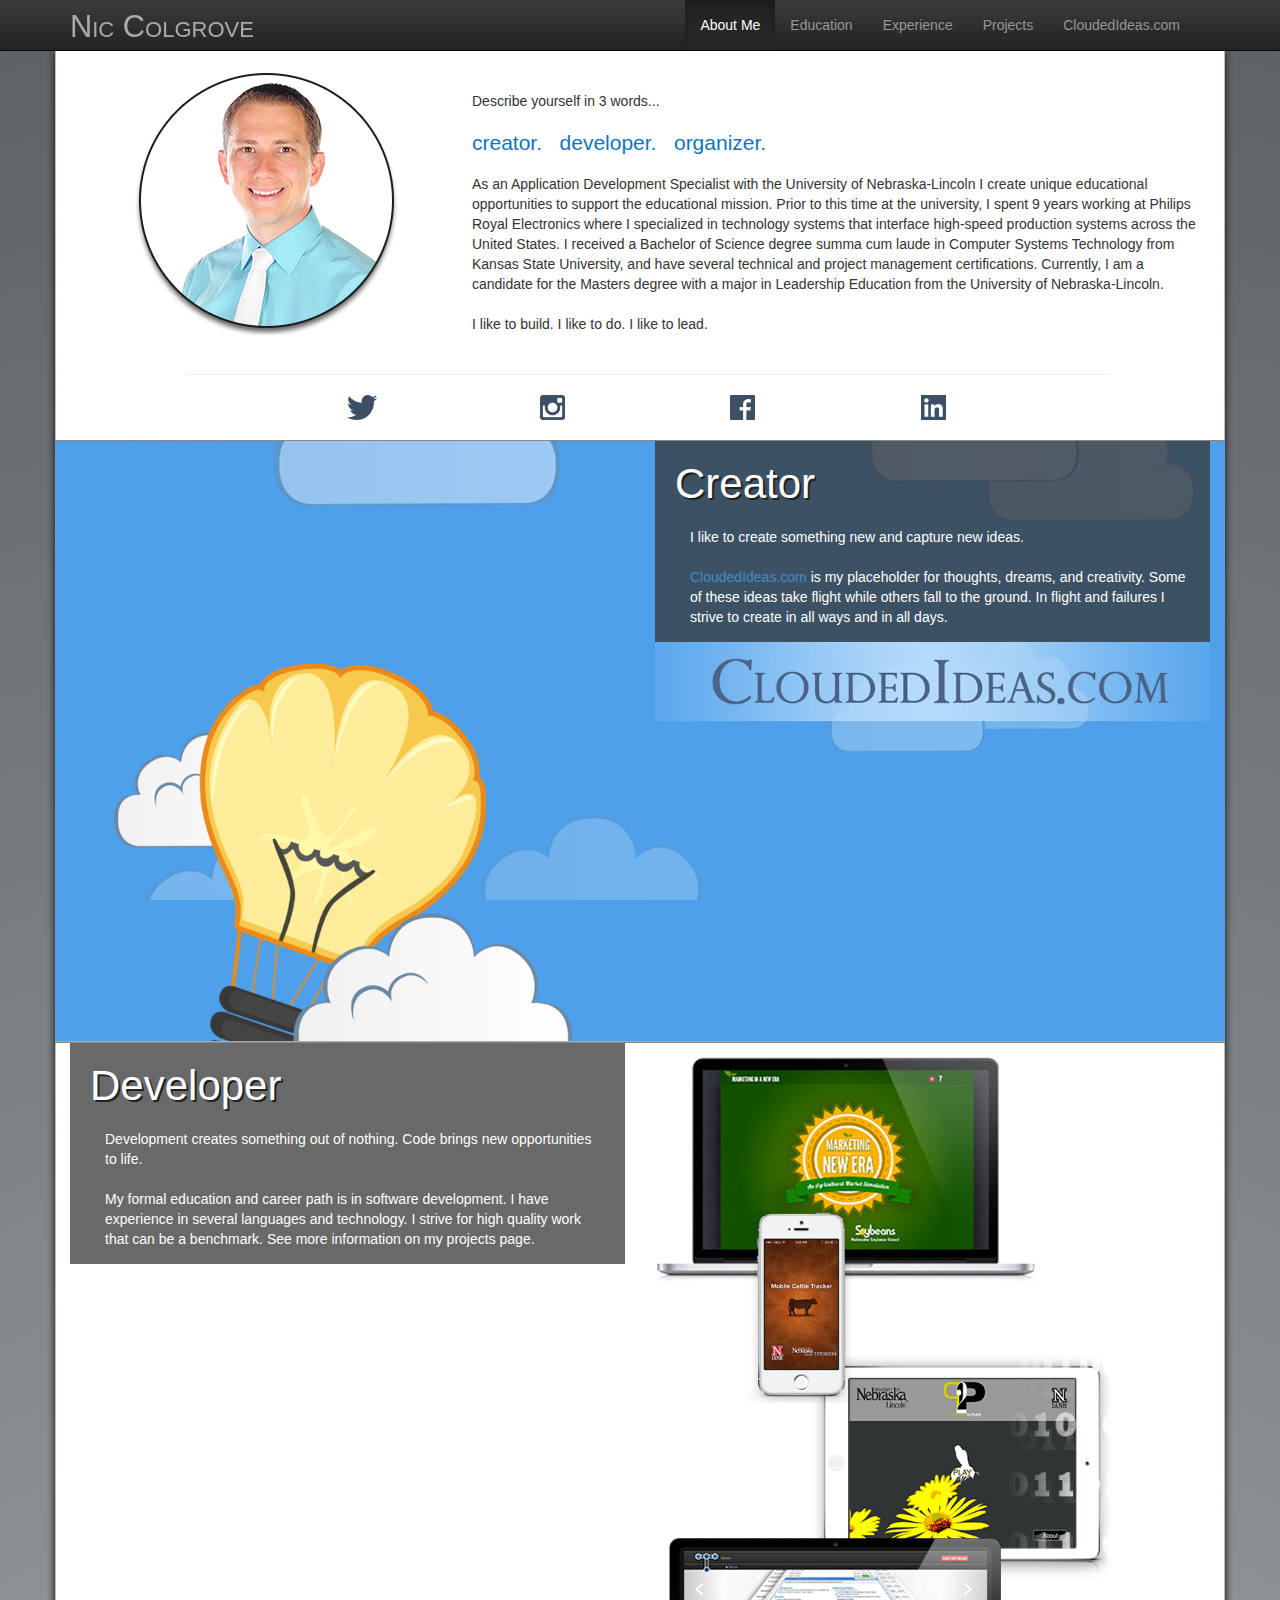
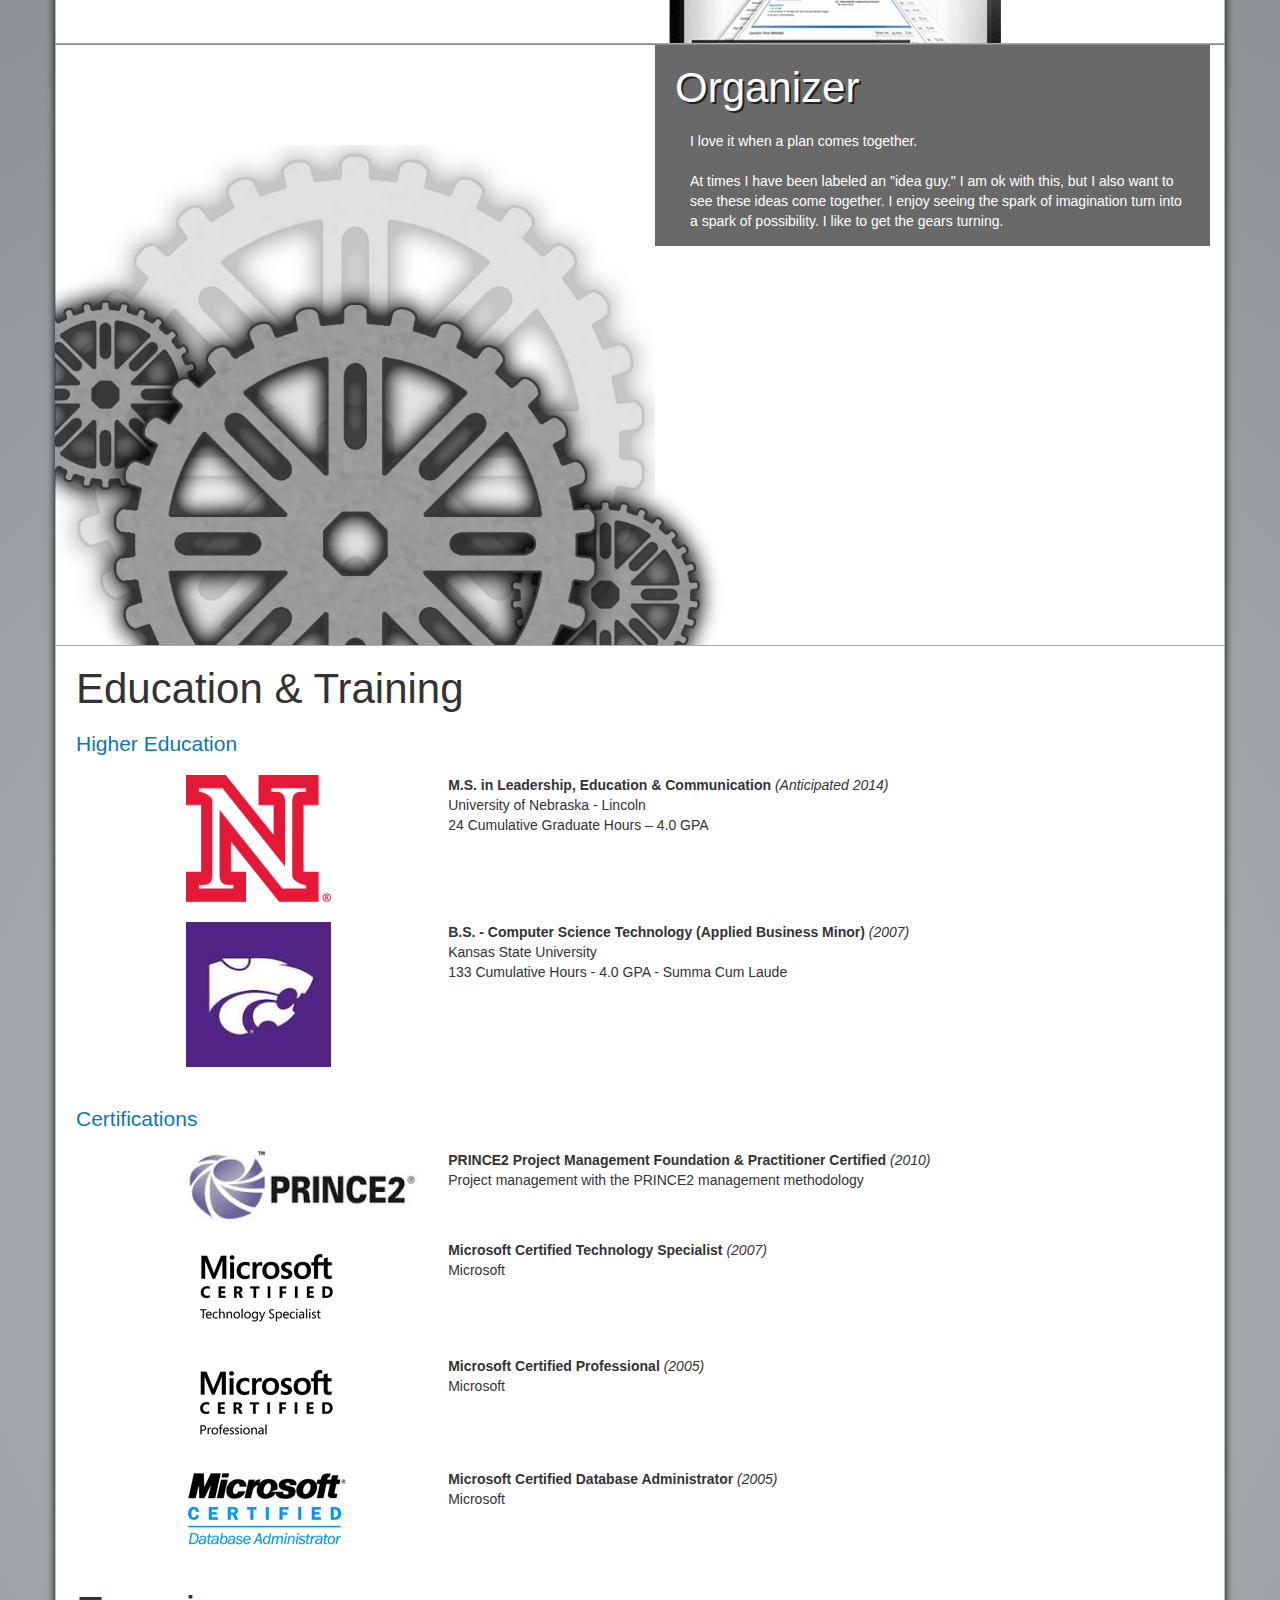
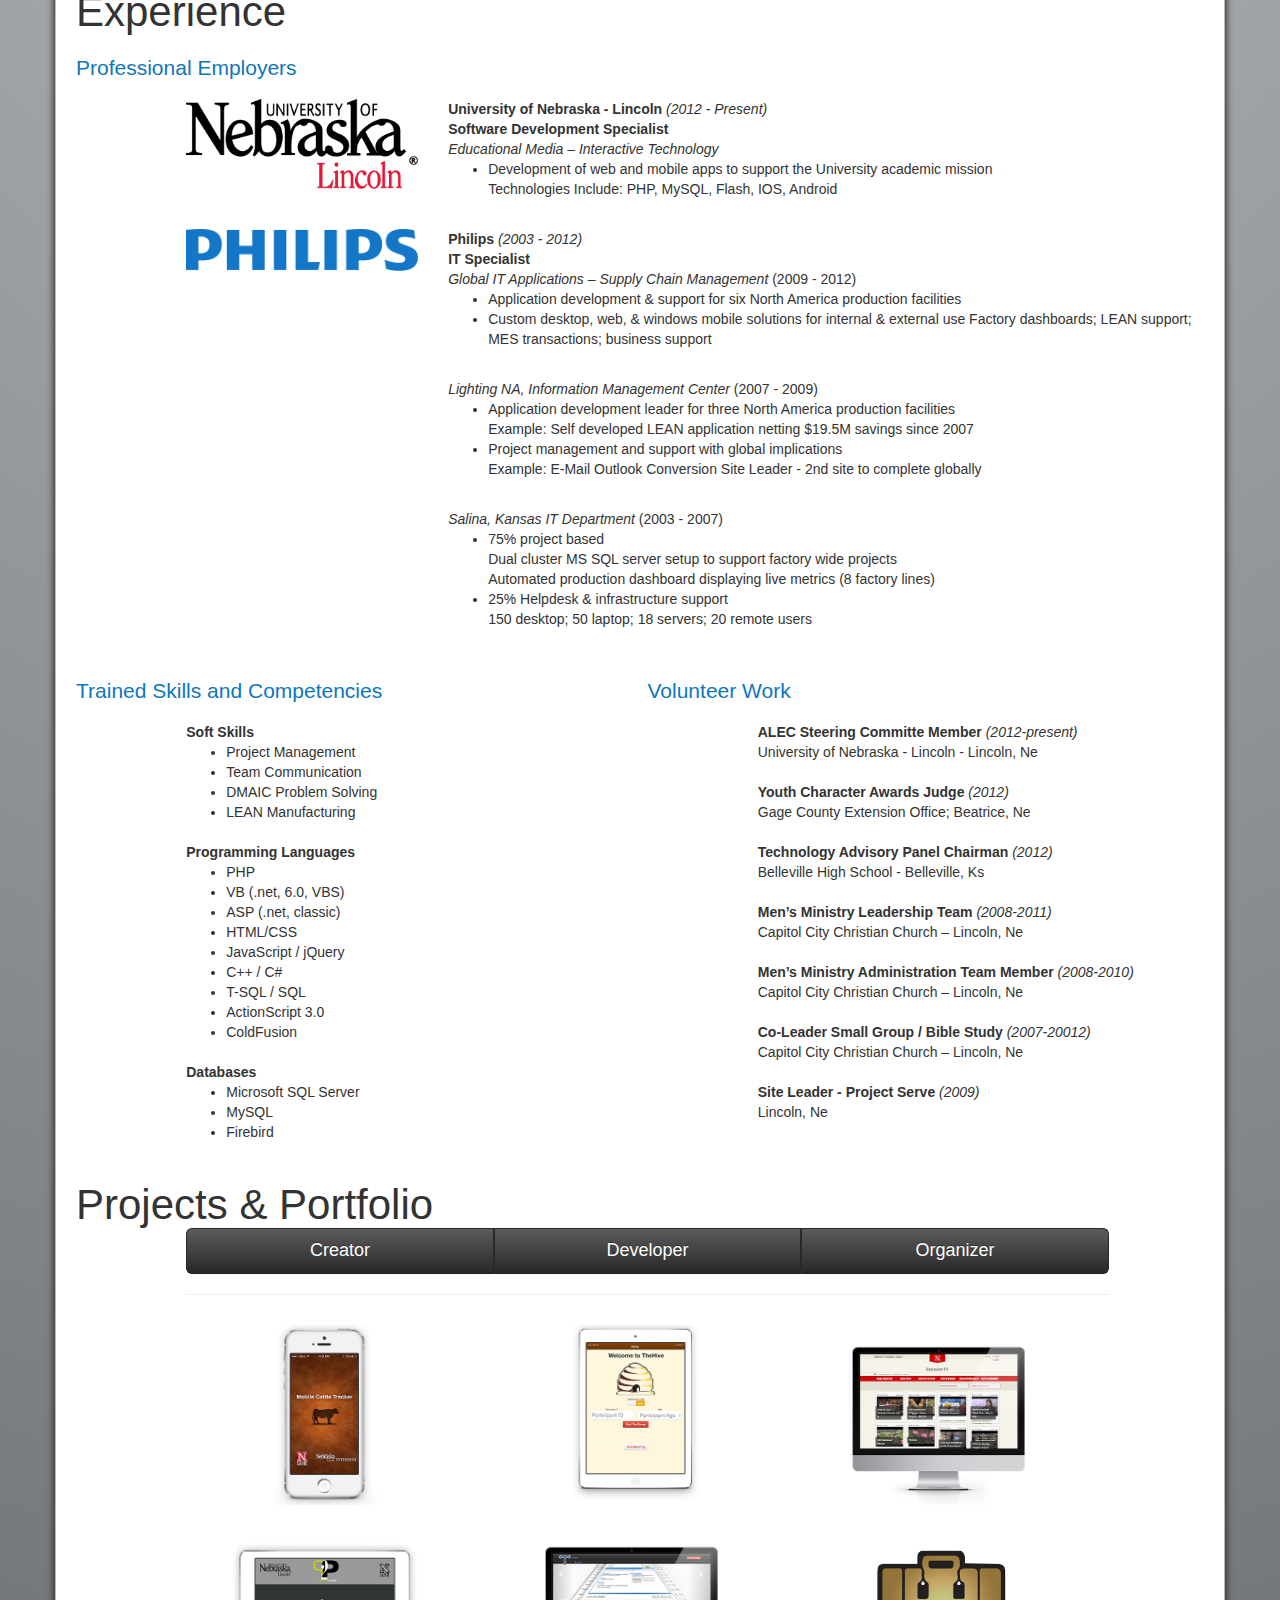
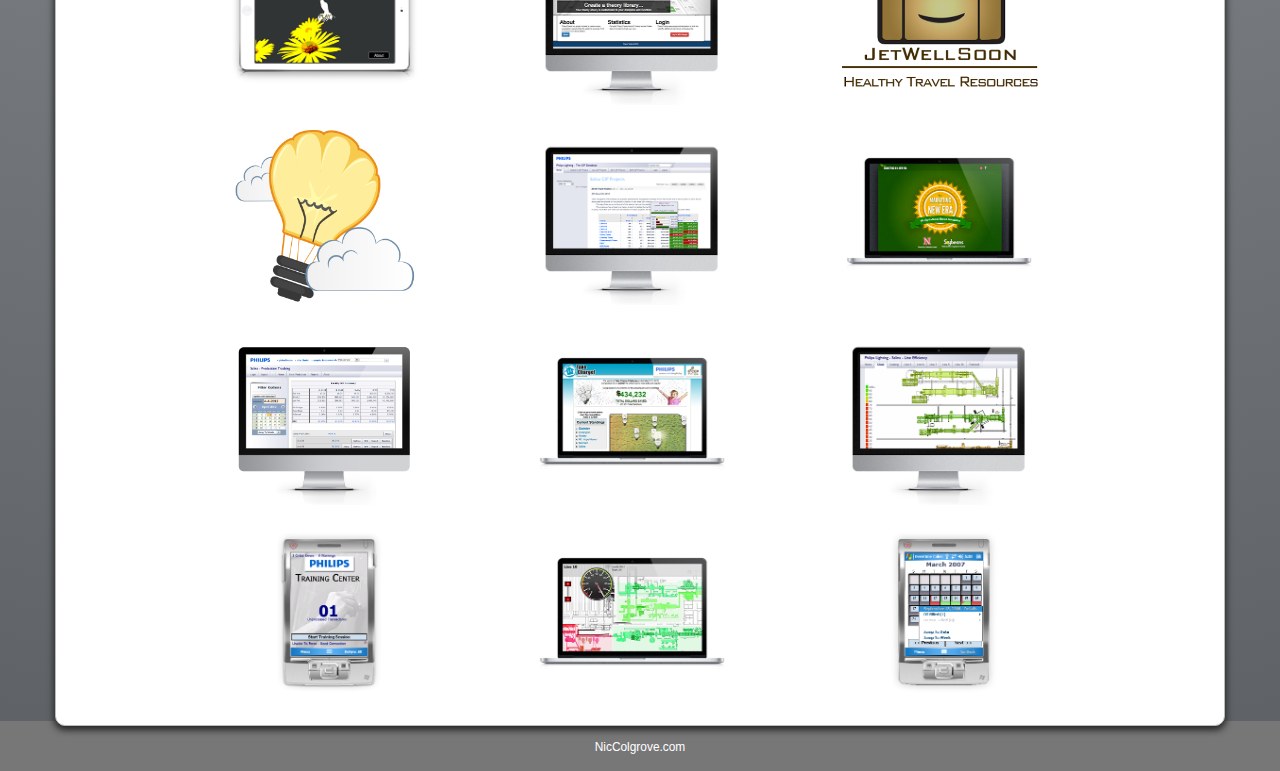
==== commit 47244855: "Addition of Trained Skills" ====
--- a/index.html
+++ b/index.html
@@ -390,78 +390,85 @@
                             </p>
                         </div>
             </div>
-            <div class="row hidden-xs hidden-sm">
-                        <h3>Volunteer Work</h3>
-                        <div class="col-sm-11 col-sm-offset-1">
-                                <p>
-                                    <div class="row">
-                                    <div class="col-md-3 hidden-sm hidden-xs">
-                                        
-                                    </div>
-                                    <div class="col-md-9 col-sm-12">
-                                        <b>ALEC Steering Committe Member</b> <em>(2012)</em>
-                                        <br>University of Nebraska - Lincoln  - Lincoln, Ne
-                                    </div>
-                                    </div>
-                                </p>
-                                <p>
-                                    <div class="row">
-                                    <div class="col-md-3 hidden-sm hidden-xs">
-                                        
-                                    </div>
-                                    <div class="col-md-9 col-sm-12">
-                                        <b>Technology Advisory Panel  Chairman</b> <em>(2012)</em>
-                                        <br>Belleville High School  - Belleville, Ks
-                                    </div>
-                                    </div>
-                                </p>
-                                <p>
-                                    <div class="row">
-                                    <div class="col-md-3 hidden-sm hidden-xs">
-                                        
-                                    </div>
-                                    <div class="col-md-9 col-sm-12">
-                                        <b>Men’s Ministry Leadership Team</b> <em>(2012)</em>
-                                        <br>Capitol City Christian Church – Lincoln, Ne
-                                    </div>
-                                    </div>
-                                </p>
-                                <p>
-                                    <div class="row">
-                                    <div class="col-md-3 hidden-sm hidden-xs">
-                                        
-                                    </div>
-                                    <div class="col-md-9 col-sm-12">
-                                        <b>Men’s Ministry Administration Team Member</b> <em>(2012)</em>
-                                        <br>Capitol City Christian Church – Lincoln, Ne
-                                    </div>
-                                    </div>
-                                </p>
-                                <p>
-                                    <div class="row">
-                                    <div class="col-md-3 hidden-sm hidden-xs">
-                                        
-                                    </div>
-                                    <div class="col-md-9 col-sm-12">
-                                        <b>Co-Leader Small Group / Bible Study</b> <em>(2012)</em>
-                                        <br>Capitol City Christian Church – Lincoln, Ne
-                                    </div>
-                                    </div>
-                                </p>
-                                <p>
-                                    <div class="row">
-                                    <div class="col-md-3 hidden-sm hidden-xs">
-                                        
-                                    </div>
-                                    <div class="col-md-9 col-sm-12">
-                                        <b>Site Leader - Project Serve</b> <em>(2012)</em>
-                                        <br>Lincoln, Ne
-                                    </div>
-                                    </div>
-                                </p>
-                            </div>
+            <div class="row">
+                        <div class="col-md-6">
+                                <div class="row">
+                                            <h3>Trained Skills and Competencies</h3>
+                                            <div class="col-md-10 col-md-offset-2 col-sm-11 col-sm-offset-1">
+                                                    <p>
+                                                            <b>Soft Skills</b>
+                                                            <ul>
+                                                                <li>Project Management</li>
+                                                                <li>Team Communication</li>
+                                                                <li>DMAIC Problem Solving</li>
+                                                                <li>LEAN Manufacturing</li>
+                                                            </ul>
+                                                    </p>            
+                                                    <p>
+                                                            <b>Programming Languages</b>
+                                                            <ul>
+                                                                <li>PHP</li>
+                                                                <li>VB (.net, 6.0, VBS)</li>
+                                                                <li>ASP (.net, classic)</li>
+                                                                <li>HTML/CSS</li>
+                                                                <li>JavaScript / jQuery</li>
+                                                                <li>C++ / C#</li>
+                                                                <li>T-SQL / SQL</li>
+                                                                <li>ActionScript 3.0</li>
+                                                                <li>ColdFusion</li>
+                                                            </ul>
+                                                    </p>            
+                                                    <p>
+                                                            <b>Databases</b>
+                                                            <ul>
+                                                                <li>Microsoft SQL Server</li>
+                                                                <li>MySQL</li>
+                                                                <li>Firebird</li>
+                                                            </ul>
+                                                    </p>            
+                                            </div>
+                                </div>
+                        </div>
+
                 
-            </div>
+                        <div class="col-sm-6 hidden-xs hidden-sm">
+                                <div class="row">
+                                            <h3>Volunteer Work</h3>
+                                            <div class="col-sm-10 col-sm-offset-2">
+                                                    <p>
+                                                            <b>ALEC Steering Committe Member</b> <em>(2012-present)</em>
+                                                            <br>University of Nebraska - Lincoln  - Lincoln, Ne
+                                                    </p>
+                                                    <p>
+                                                            <b>Youth Character Awards Judge</b> <em>(2012)</em>
+                                                            <br>Gage County Extension Office; Beatrice, Ne
+                                                    </p>
+                                                    <p>
+                                                            <b>Technology Advisory Panel  Chairman</b> <em>(2012)</em>
+                                                            <br>Belleville High School  - Belleville, Ks
+                                                    </p>
+                                                    <p>
+                                                            <b>Men’s Ministry Leadership Team</b> <em>(2008-2011)</em>
+                                                            <br>Capitol City Christian Church – Lincoln, Ne
+                                                    </p>
+                                                    <p>
+                                                            <b>Men’s Ministry Administration Team Member</b> <em>(2008-2010)</em>
+                                                            <br>Capitol City Christian Church – Lincoln, Ne
+                                                    </p>
+                                                    <p>
+                                                            <b>Co-Leader Small Group / Bible Study</b> <em>(2007-20012)</em>
+                                                            <br>Capitol City Christian Church – Lincoln, Ne
+                                                    </p>
+                                                    <p>
+                                                            <b>Site Leader - Project Serve</b> <em>(2009)</em>
+                                                            <br>Lincoln, Ne
+                                                    </p>
+                                                </div>
+                                </div>
+                        </div>
+            </div>
+
+
     
 
 
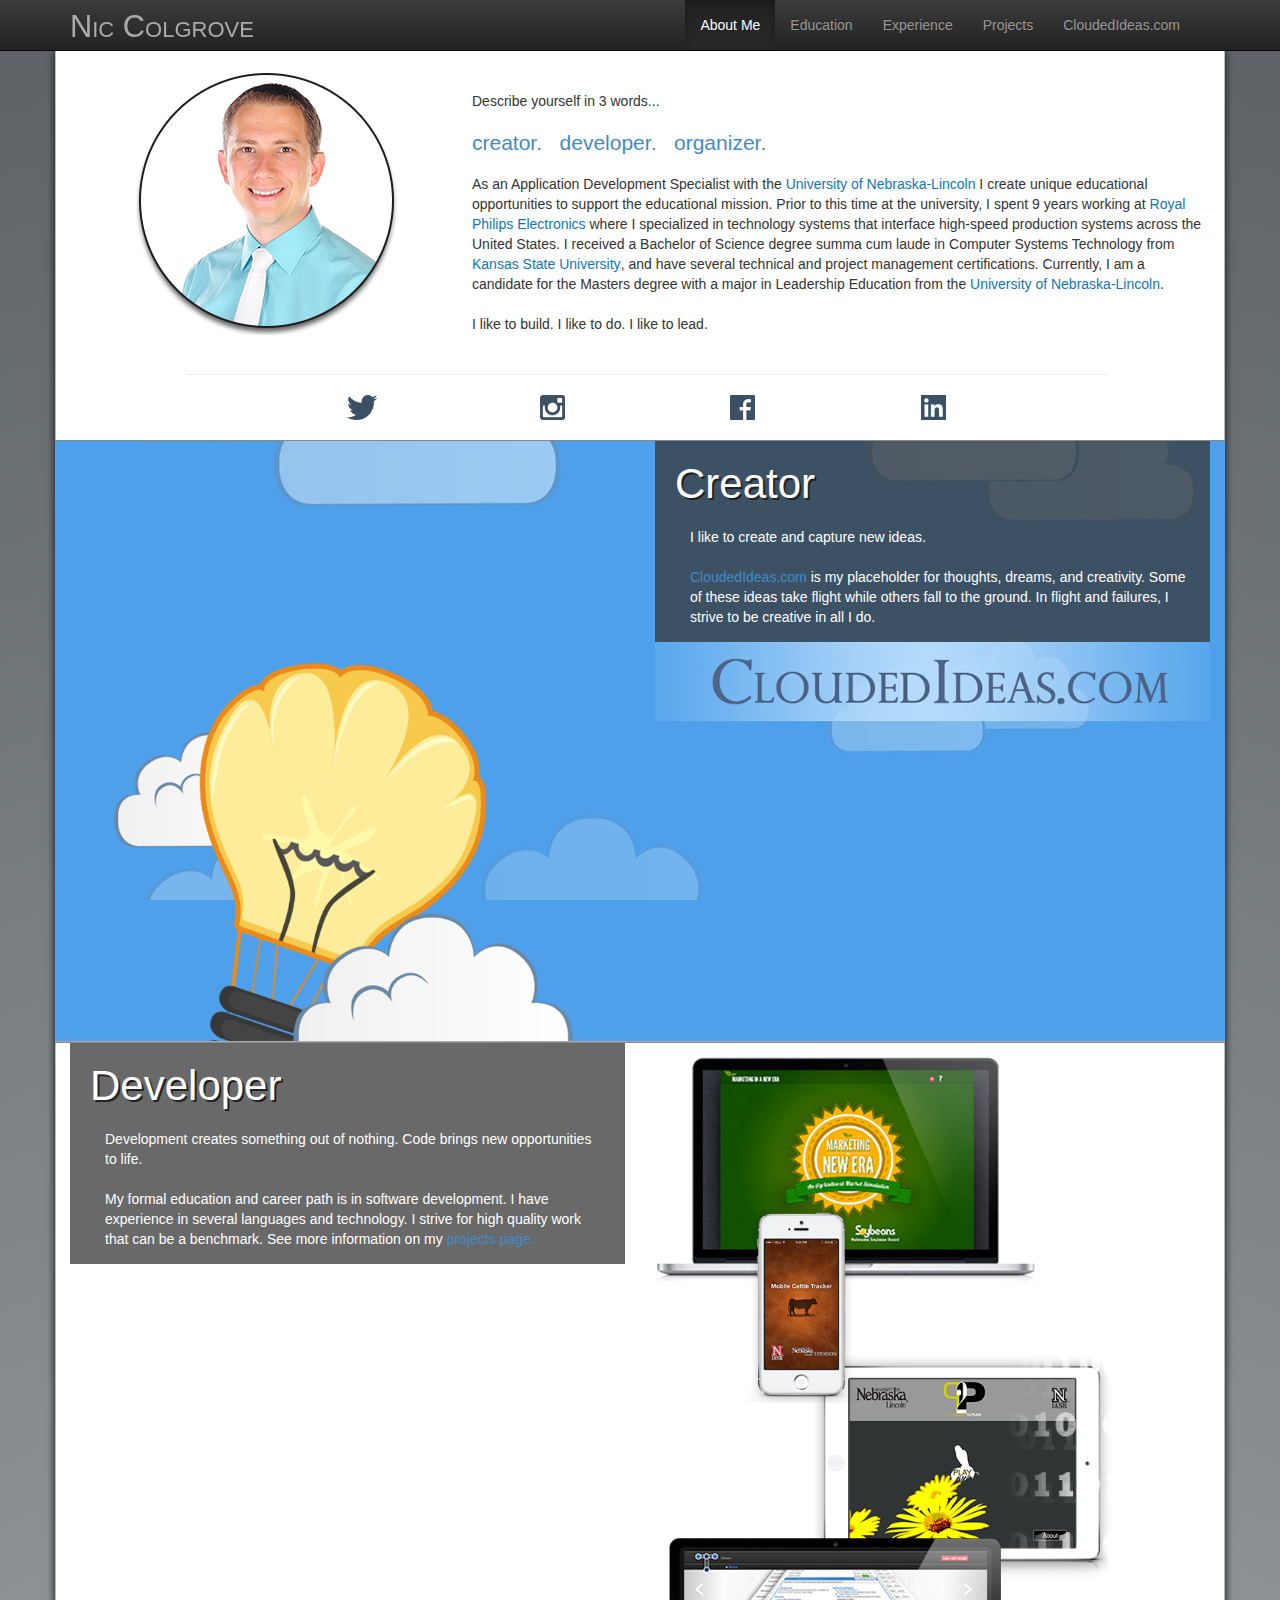
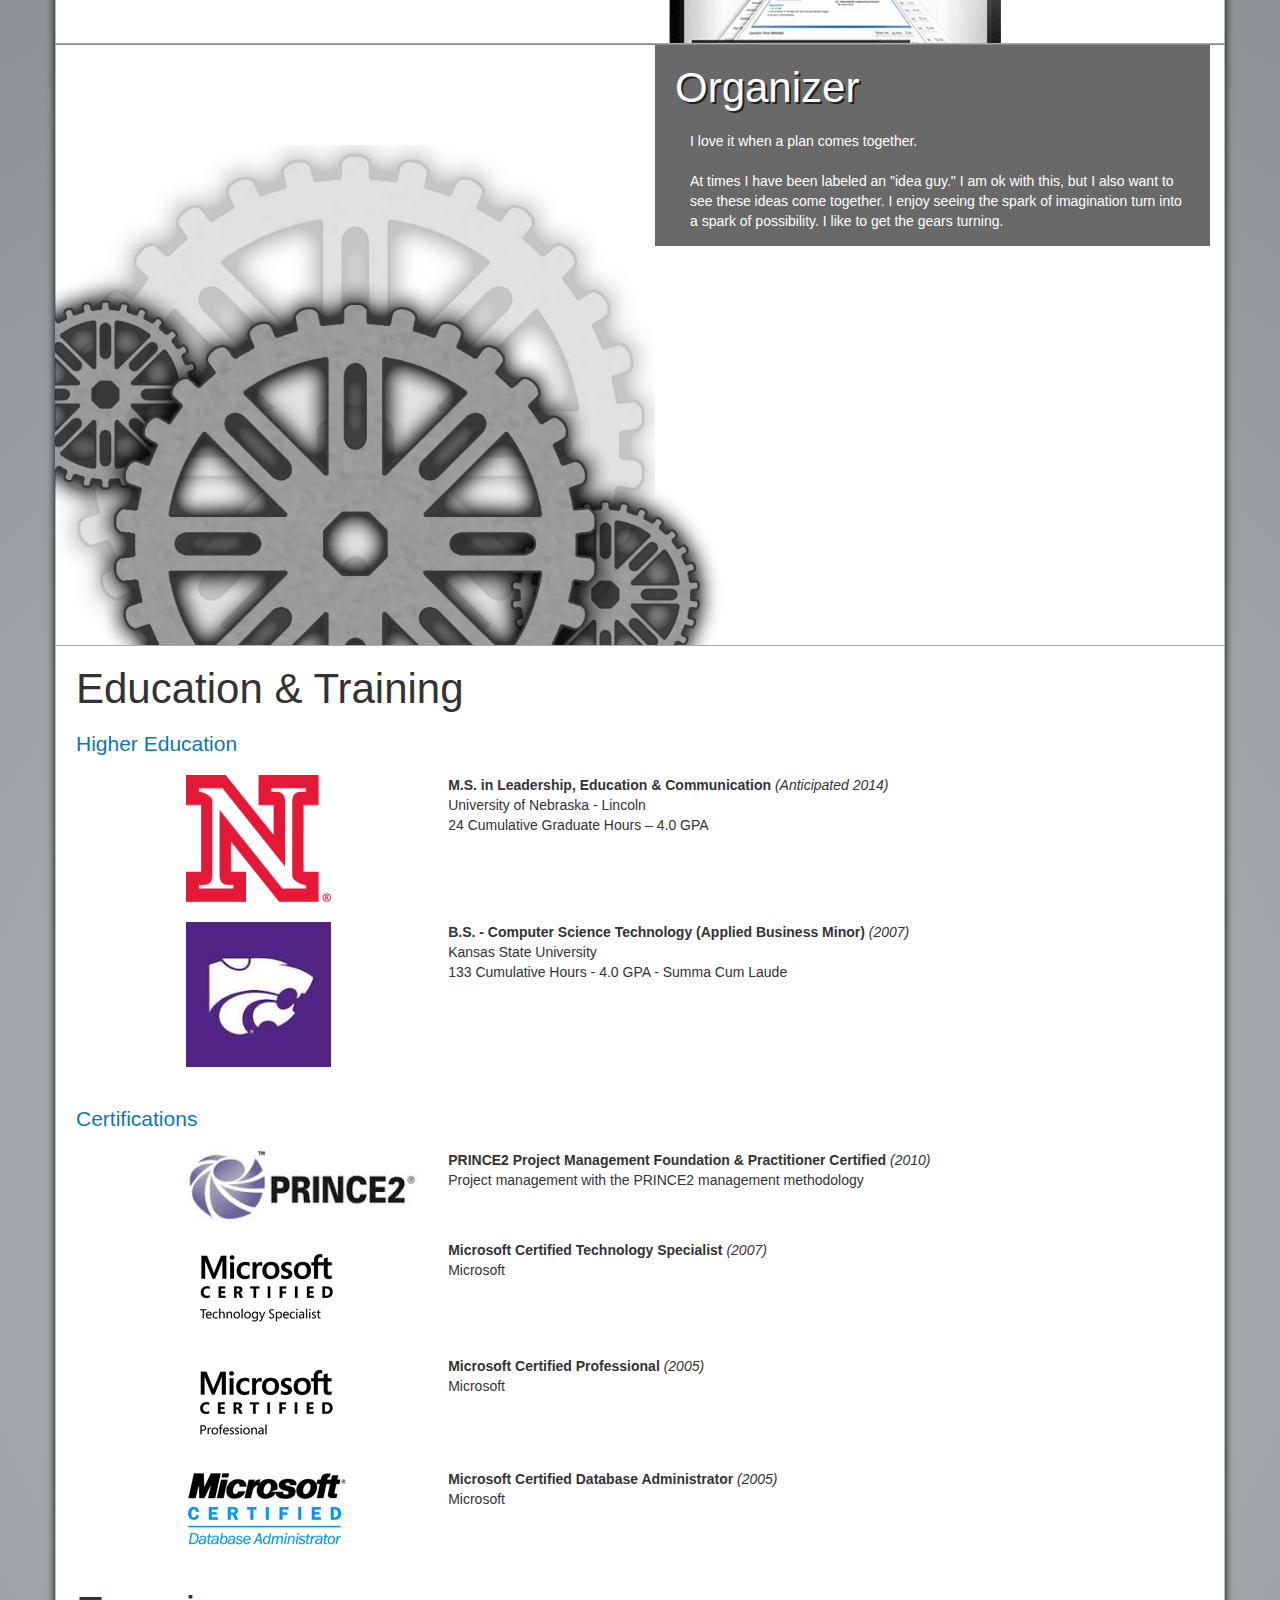
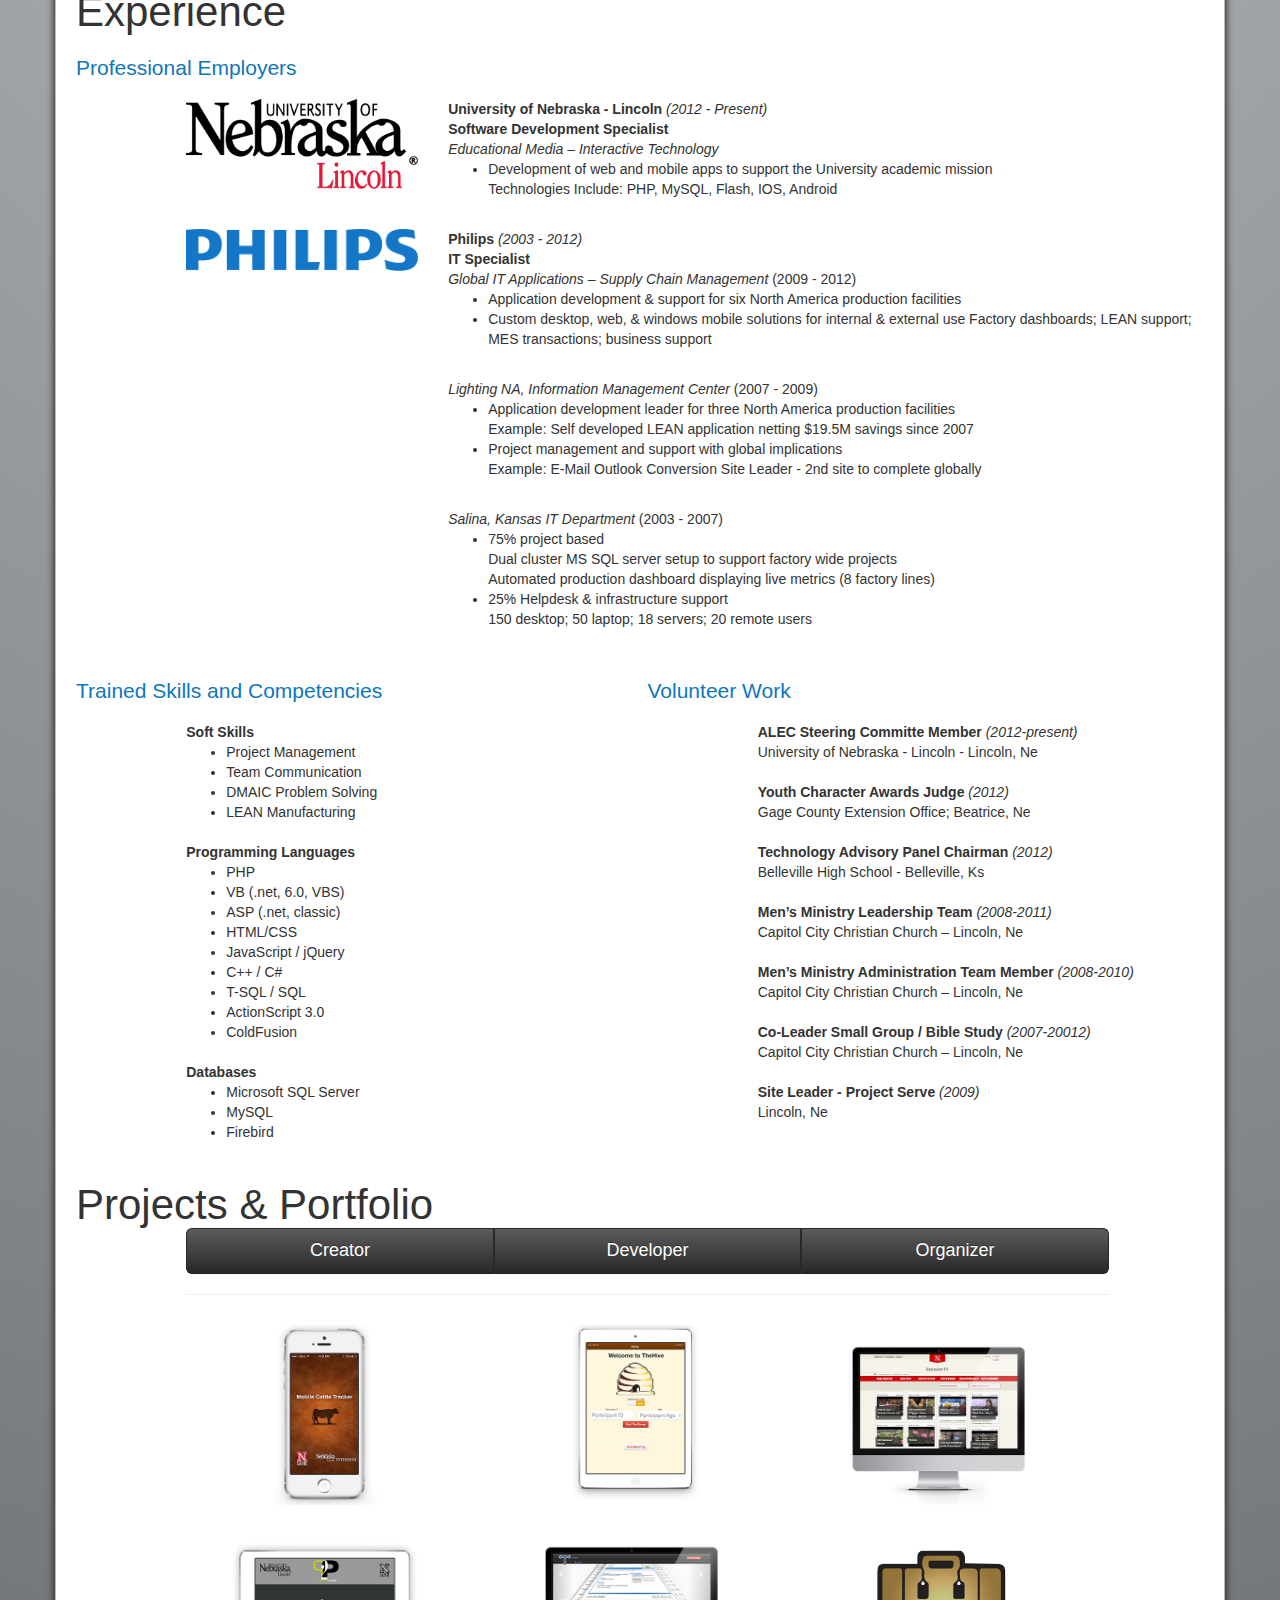
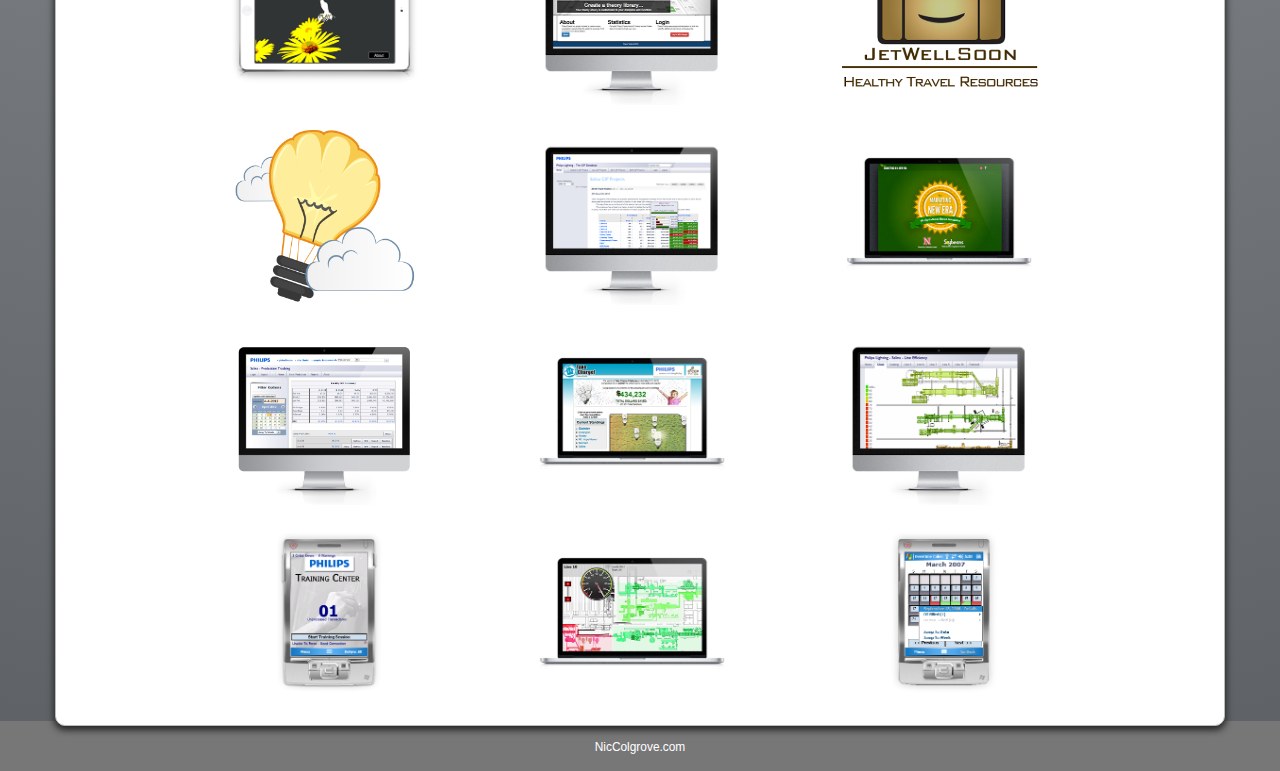
==== commit 2145fe3e: "Addition of links in text" ====
--- a/index.html
+++ b/index.html
@@ -94,10 +94,10 @@
         </div>
         <div class="collapse navbar-collapse">
           <ul class="nav navbar-nav pull-right">
-              <li class="scrollTo"><a href="#about">About Me</a></li>
-              <li class="scrollTo"><a href="#education">Education</a></li>
-              <li class="scrollTo"><a href="#experience">Experience</a></li>
-              <li class="scrollTo"><a href="#projects">Projects</a></li>
+              <li><a class="scrollTo" href="#about">About Me</a></li>
+              <li><a class="scrollTo" href="#education">Education</a></li>
+              <li><a class="scrollTo" href="#experience">Experience</a></li>
+              <li><a class="scrollTo" href="#projects">Projects</a></li>
               <li class=""><a href="http://cloudedideas.com" target="_blank">CloudedIdeas.com</a></li>
           </ul>
         </div><!--/.nav-collapse -->
@@ -119,8 +119,12 @@
                         </div>
                         <div class="col-sm-8">
                             <p>Describe yourself in 3 words...</p>
-                            <h3>creator. &nbsp; developer. &nbsp; organizer. </h3>
-                            <p>As an Application Development Specialist with the University of Nebraska-Lincoln I create unique educational opportunities to support the educational mission.  Prior to this time at the university, I spent 9 years working at Philips Royal Electronics where I specialized in technology systems that interface high-speed production systems across the United States.  I received a Bachelor of Science degree summa cum laude in Computer Systems Technology from Kansas State University, and have several technical and project management certifications.  Currently, I am a candidate for the Masters degree with a major in Leadership Education from the University of Nebraska-Lincoln.</p>
+                            <h3>
+                                <a href="#creator" class="scrollTo">creator.</a> &nbsp; 
+                                <a href="#developer" class="scrollTo">developer.</a> &nbsp; 
+                                <a href="#organizer" class="scrollTo">organizer.</a> &nbsp; 
+                            </h3>
+                            <p class="hideLinks">As an Application Development Specialist with the <a href="http://www.unl.edu/" target="_blank">University of Nebraska-Lincoln</a> I create unique educational opportunities to support the educational mission.  Prior to this time at the university, I spent 9 years working at <a href="http://www.philips.com/" target="_blank">Royal Philips Electronics</a> where I specialized in technology systems that interface high-speed production systems across the United States.  I received a Bachelor of Science degree summa cum laude in Computer Systems Technology from <a href="http://www.ksu.edu/" target="_blank">Kansas State University</a>, and have several technical and project management certifications.  Currently, I am a candidate for the Masters degree with a major in Leadership Education from the <a href="http://www.unl.edu/" target="_blank">University of Nebraska-Lincoln</a>.</p>
                             <p>I like to build. I like to do. I like to lead.<p>
                             	               
                             <!-- 
@@ -146,14 +150,14 @@
                             <a href="http://facebook.com/nic.colgrove" target="_blank"><img src="images/share_facebook.png"></a>
                         </div>
                         <div class="col-xs-3 col-sm-2 text-center">
-                            <a href="http://www.linkedin.com/profile/view?id=41469428" target="_blank"><img src="images/share_linkedin.png"></a>
+                            <a href="http://www.linkedin.com/pub/nic-colgrove/11/a7a/618/" target="_blank"><img src="images/share_linkedin.png"></a>
                         </div>
             </div>
 
     
     <!-- CREATOR -->
             <div class="row row-parallax" id="parallax-creator" >
-
+            <a id="creator"></a>
                                     <div class="col-sm-6 hidden-xs">
                                         <div class="parallax-img parallax-creator-img">
                                         </div> <!--.story-->
@@ -162,8 +166,8 @@
                                         <div class="story">
                                             <div class="float-left">
                                             <h1>Creator</h1>
-                                            <p> I like to create something new and capture new ideas.</p>
-                                                <p><a href="">CloudedIdeas.com</a> is my placeholder for thoughts, dreams, and creativity.  Some of these ideas take flight while others fall to the ground.  In flight and failures I strive to create in all ways and in all days. </p>
+                                            <p> I like to create and capture new ideas.</p>
+                                                <p><a href="">CloudedIdeas.com</a> is my placeholder for thoughts, dreams, and creativity.  Some of these ideas take flight while others fall to the ground.  In flight and failures, I strive to be creative in all I do. </p>
                                             </div>
                                         </div> <!--.story-->
                                         <div class="parallax-creator-logo hidden-xs"></div>
@@ -178,13 +182,13 @@
     
     <!-- DEVELOPER -->
             <div class="row row-parallax" id="parallax-developer" >
-
+            <a id="developer"></a>
                                     <div class="col-sm-6">
                                         <div class="story">
                                             <div class="float-left">
                                             <h1>Developer</h1>
                                             <p>Development creates something out of nothing. Code brings new opportunities to life. </p>
-				                            <p>My formal education and career path is in software development. I have experience in several languages and technology. I strive for high quality work that can be a benchmark. See more information on my projects page. </p>                
+				                            <p>My formal education and career path is in software development. I have experience in several languages and technology. I strive for high quality work that can be a benchmark. See more information on my <a href="#projects" class="scrollTo">projects page.</a> </p>                
                                             </div>
                                         </div> <!--.story-->
                                     </div>
@@ -202,6 +206,7 @@
 
     <!-- ORGANIZER -->
             <div class="row row-parallax" id="parallax-organizer" style="position:relative; overflow:hidden;" >
+            <a id="organizer"></a>
                                     <div class="col-sm-5 hidden-xs parallax-img">
 
                                             <div style="left:0px; top:100px;position:absolute; display:inline-block ; height: 900px; width:900px;" class="">
--- a/css/custom.css
+++ b/css/custom.css
@@ -180,6 +180,15 @@
       max-width: 100%;
       vertical-align: middle;
     }
+	.hideLinks a{
+        text-decoration:none;
+        font-weight:200;
+        color:#0E76BC;
+	}
+	.hideLinks a:hover{
+        text-decoration:underline;
+	}
+	
 
 
 
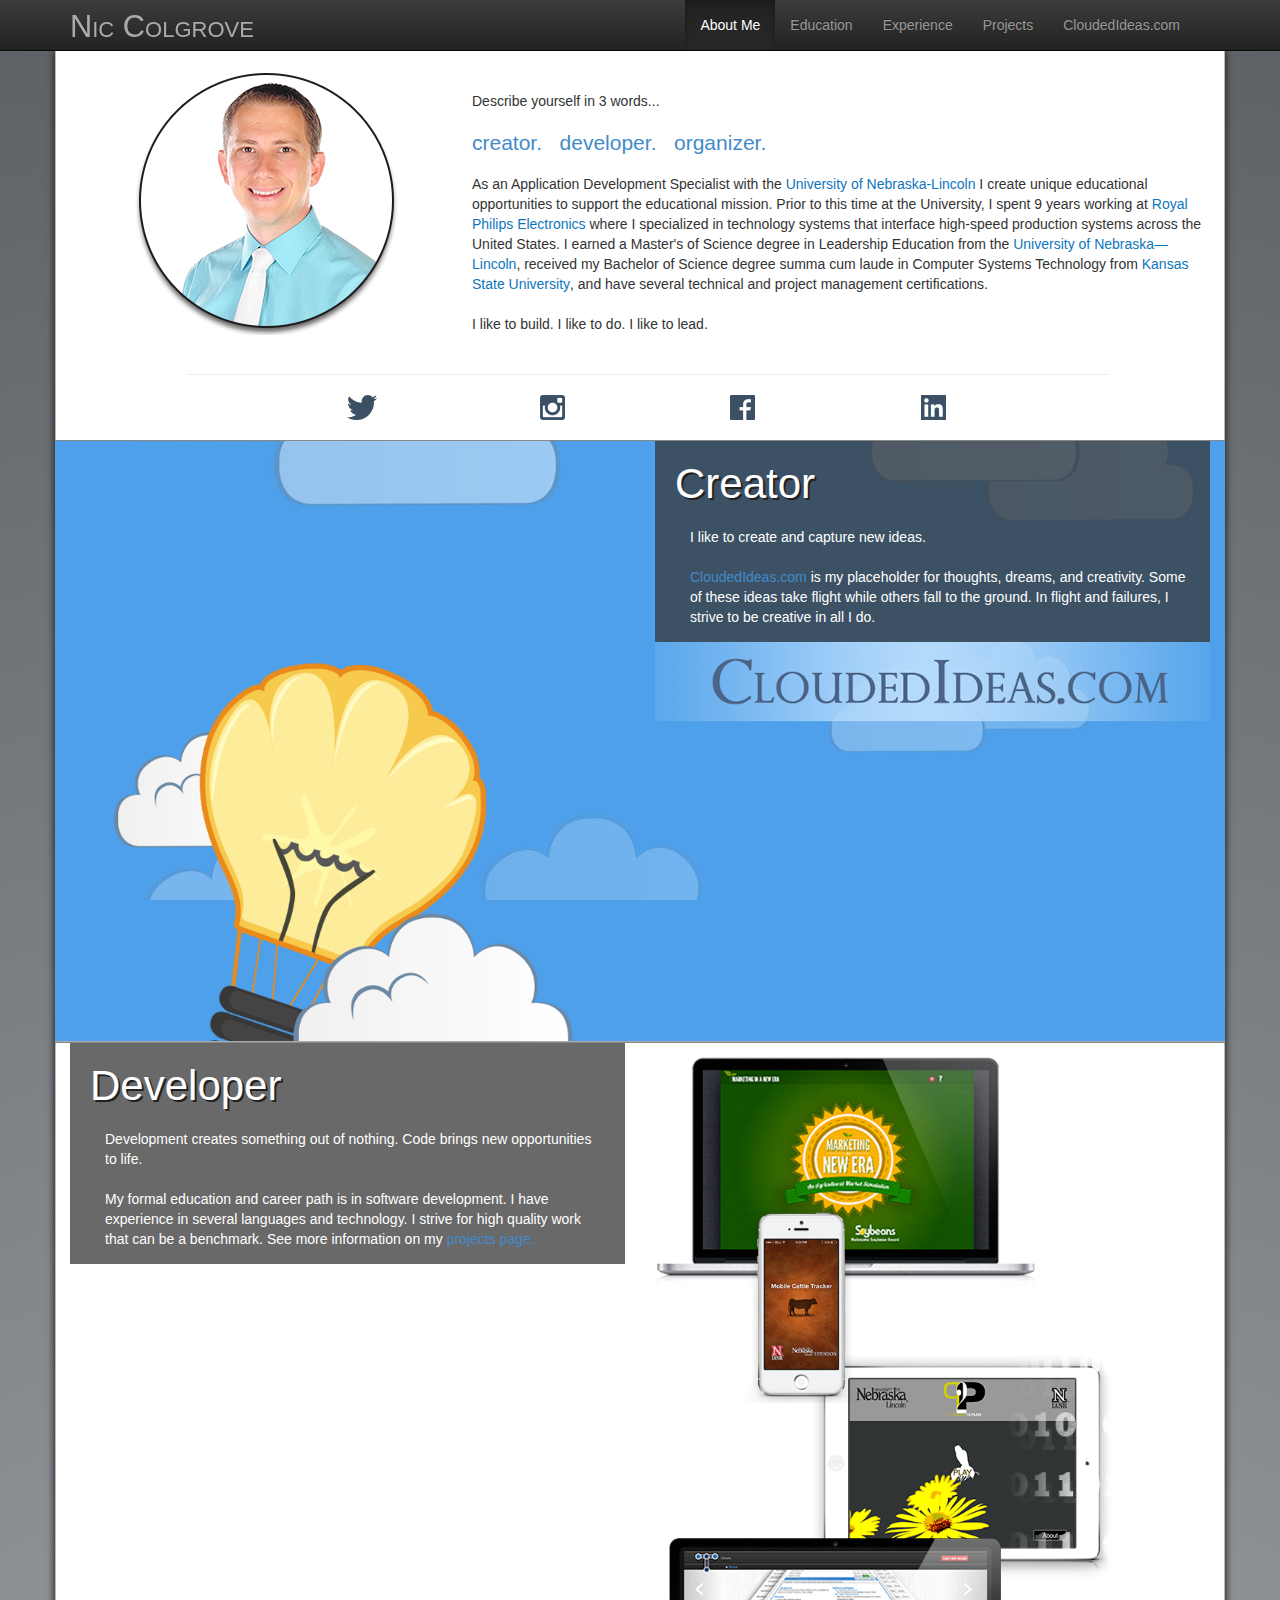
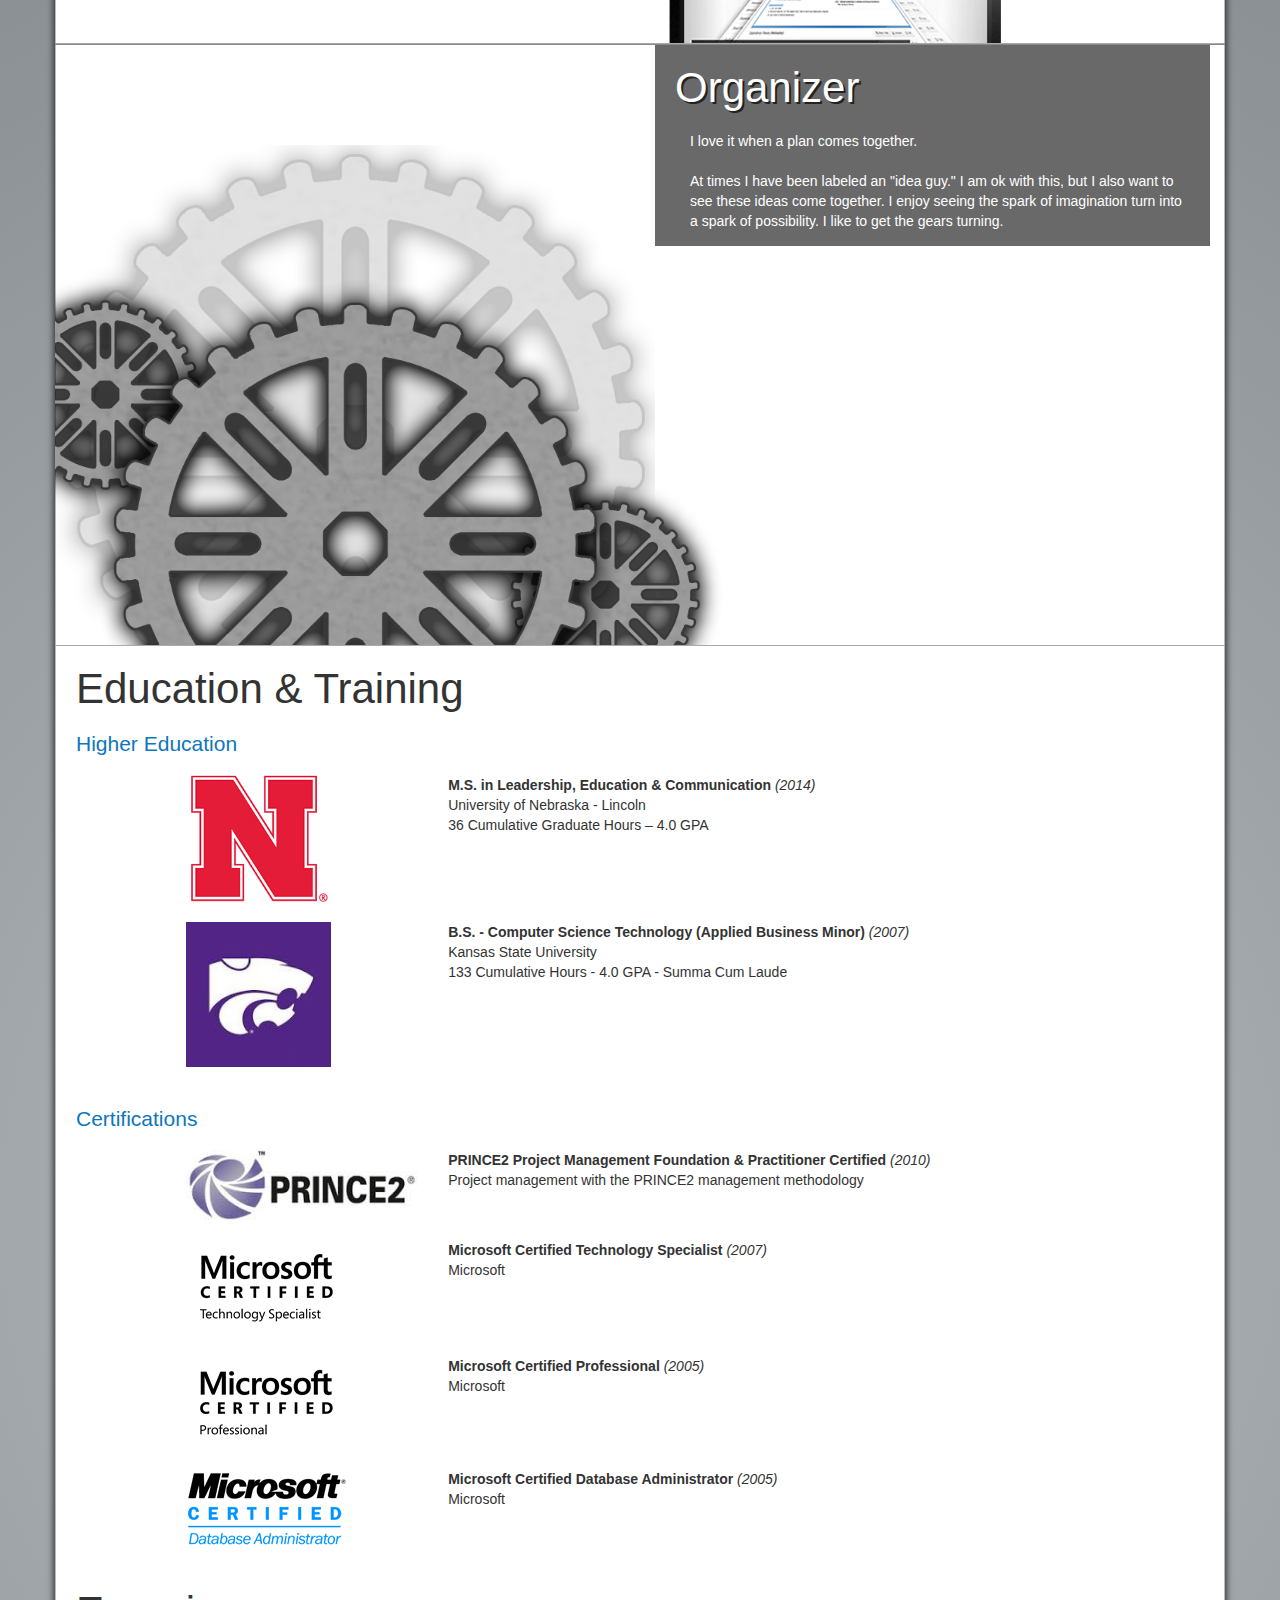
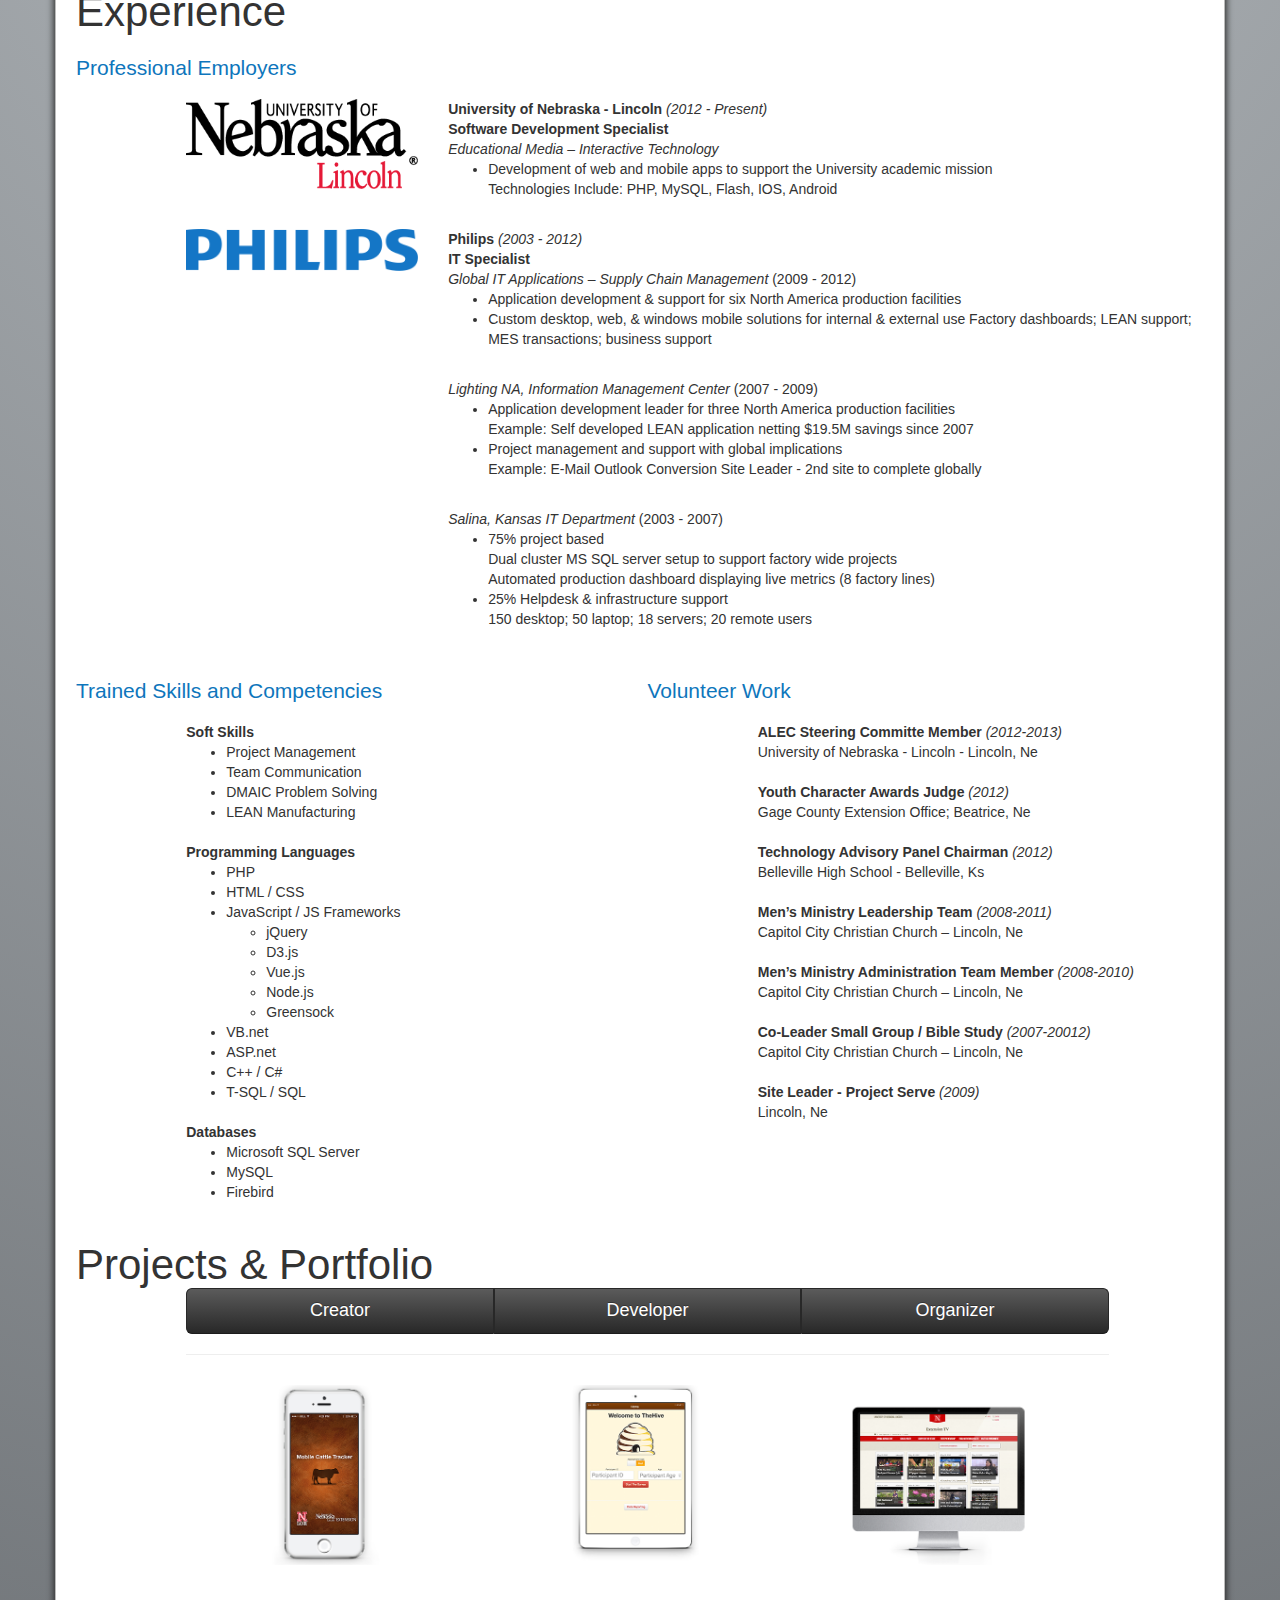
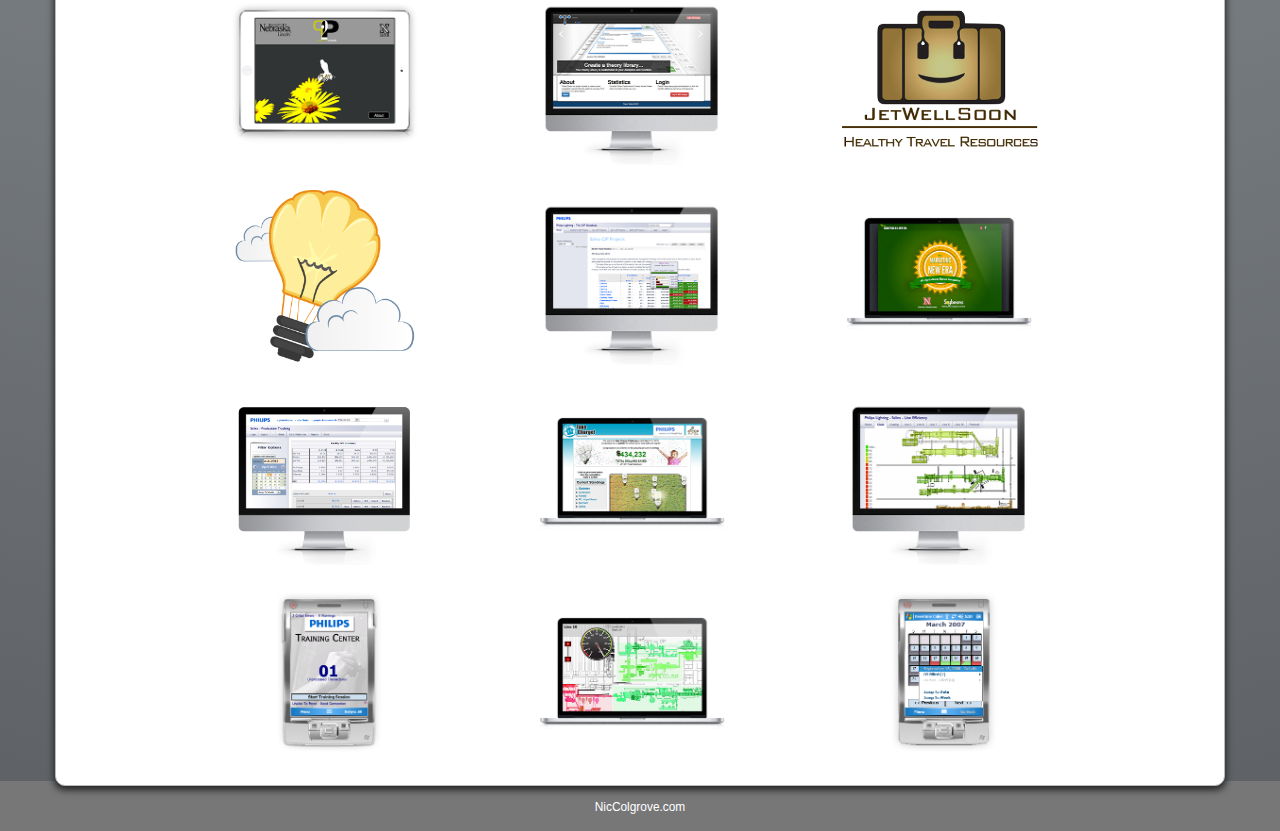
==== commit f0745b5b: "Time for an update" ====
--- a/index.html
+++ b/index.html
@@ -9,7 +9,7 @@
 -->
 
 <!--
-If you have gotten to this point you are clearly interested in my code and my programming style.  This site was created to display my projects, but also be an example of my quality work. Feel free to explore the files and frameworks used. For this site I focused entirely on the javascript and client side scripting. Client side scripting allows you to see my work through simple browsers debug tools.I use a .json file to provide a listing of projects and dynamically create project page. Currently there is no client side scripts or databases needed for this site. 
+If you have gotten to this point you are clearly interested in my code and my programming style. This site was created to display my projects, but also be an example of my quality work. Feel free to explore the files and frameworks used. For this site, I focused entirely on the javascript and client side scripting. Client side scripting allows you to see my work through simple browser debug tools. I use a .json file to provide a listing of projects and dynamically create project page. Currently there is no client side scripts or databases used on this site. 
 
 The code uses GitHub as a code repository, feel free to review the latest code and changes on the GitHub site:
 https://github.com/ncolgrove/NicColgrove
@@ -64,18 +64,19 @@
 
 <!-- JAVASCRIPT STRING TEMPLATES (REFERENCED BY ID) -->
 	<script type="text/template" id="projectItem">
-                                <div class="ProjectHost col-md-4 col-sm-4 col-xs-6 {4}" id="">
-                                    <div class="ph_frame ">                                        
-                                        <div class="caption ">
-                                            <h3>{1}</h3>
-                                            <p>{2}</p>
-                                            <p><a href="project.html?id={0}" class="learn-more">Learn more</a></p>
-                                        </div>
-                                        
-                                        <img src="{3}">
-                                    </div>
-                                </div>
+        <div class="ProjectHost col-md-4 col-sm-4 col-xs-6 {4}" id="">
+            <div class="ph_frame ">
+                <div class="caption ">
+                    <h3>{1}</h3>
+                    <p>{2}</p>
+                    <p><a href="project.html?id={0}" class="learn-more">Learn more</a></p>
+                </div>
+
+                <img src="{3}">
+            </div>
+        </div>
     </script>
+
 </head>
 <body>   
 
@@ -104,418 +105,420 @@
       </div>            
     </div>
 
-
-
-    
-    
 <!-- Content Area -->
-<div class="container main">
-    
-    <a id="about" class="navPoint"></a>
-    <!-- ABOUT SECTION -->
-            <div class="row">
-                        <div class="col-sm-4 text-center">
-                            <img class="self" src="images/Self_Round.png" alt="Self Image"/>   
-                        </div>
-                        <div class="col-sm-8">
-                            <p>Describe yourself in 3 words...</p>
-                            <h3>
-                                <a href="#creator" class="scrollTo">creator.</a> &nbsp; 
-                                <a href="#developer" class="scrollTo">developer.</a> &nbsp; 
-                                <a href="#organizer" class="scrollTo">organizer.</a> &nbsp; 
-                            </h3>
-                            <p class="hideLinks">As an Application Development Specialist with the <a href="http://www.unl.edu/" target="_blank">University of Nebraska-Lincoln</a> I create unique educational opportunities to support the educational mission.  Prior to this time at the university, I spent 9 years working at <a href="http://www.philips.com/" target="_blank">Royal Philips Electronics</a> where I specialized in technology systems that interface high-speed production systems across the United States.  I received a Bachelor of Science degree summa cum laude in Computer Systems Technology from <a href="http://www.ksu.edu/" target="_blank">Kansas State University</a>, and have several technical and project management certifications.  Currently, I am a candidate for the Masters degree with a major in Leadership Education from the <a href="http://www.unl.edu/" target="_blank">University of Nebraska-Lincoln</a>.</p>
-                            <p>I like to build. I like to do. I like to lead.<p>
-                            	               
-                            <!-- 
-                            <p class="pull-right">
-                                <a href="#" class="btn-custom btn">Download Resume</a>
-                            </p>
-                            -->
-                        </div>
-            </div>    
-            <div class="row">
-                        <div class="col-md-10 col-md-offset-1">
-                            <hr>
-                        </div>
-            </div>
-            <div class="row" id="shareBar" >
-                        <div class="col-xs-3 col-sm-2 col-sm-offset-2 text-center">                            
-                            <a href="https://twitter.com/cloudednic" target="_blank"><img src="images/share_twitter.png"></a>  
-                        </div>
-                        <div class="col-xs-3 col-sm-2 text-center">
-                            <a href="http://instagram.com/cloudednic" target="_blank"><img src="images/share_instagram.png"></a>
-                        </div>
-                        <div class="col-xs-3 col-sm-2 text-center">
-                            <a href="http://facebook.com/nic.colgrove" target="_blank"><img src="images/share_facebook.png"></a>
-                        </div>
-                        <div class="col-xs-3 col-sm-2 text-center">
-                            <a href="http://www.linkedin.com/pub/nic-colgrove/11/a7a/618/" target="_blank"><img src="images/share_linkedin.png"></a>
-                        </div>
-            </div>
-
-    
-    <!-- CREATOR -->
-            <div class="row row-parallax" id="parallax-creator" >
-            <a id="creator"></a>
-                                    <div class="col-sm-6 hidden-xs">
-                                        <div class="parallax-img parallax-creator-img">
-                                        </div> <!--.story-->
-                                   </div>
-                                    <div class="col-sm-6">
-                                        <div class="story">
-                                            <div class="float-left">
-                                            <h1>Creator</h1>
-                                            <p> I like to create and capture new ideas.</p>
-                                                <p><a href="">CloudedIdeas.com</a> is my placeholder for thoughts, dreams, and creativity.  Some of these ideas take flight while others fall to the ground.  In flight and failures, I strive to be creative in all I do. </p>
-                                            </div>
-                                        </div> <!--.story-->
-                                        <div class="parallax-creator-logo hidden-xs"></div>
-                                    </div>
-                                    <div class="col-xs-12 visible-xs">
-                                        <div class="parallax-img parallax-creator-img"></div>
-                                        <div class="parallax-creator-logo"></div>
-                                   </div>
-
-            </div>
-    
-    
-    <!-- DEVELOPER -->
-            <div class="row row-parallax" id="parallax-developer" >
-            <a id="developer"></a>
-                                    <div class="col-sm-6">
-                                        <div class="story">
-                                            <div class="float-left">
-                                            <h1>Developer</h1>
-                                            <p>Development creates something out of nothing. Code brings new opportunities to life. </p>
-				                            <p>My formal education and career path is in software development. I have experience in several languages and technology. I strive for high quality work that can be a benchmark. See more information on my <a href="#projects" class="scrollTo">projects page.</a> </p>                
-                                            </div>
-                                        </div> <!--.story-->
-                                    </div>
-                                    <div class="col-sm-5 text-center">
-                                        <div class="parallax-img parallax-developer-img">
-                                        </div> <!--.story-->
-                                    </div>
-                                    <div class="col-md-1 visible-lg visible-md">
-                                        <div class="parallax-img parallax-developer-code">
-                                        </div> <!--.story-->
-                                    </div>
-
-            </div>
-
-
-    <!-- ORGANIZER -->
-            <div class="row row-parallax" id="parallax-organizer" style="position:relative; overflow:hidden;" >
-            <a id="organizer"></a>
-                                    <div class="col-sm-5 hidden-xs parallax-img">
-
-                                            <div style="left:0px; top:100px;position:absolute; display:inline-block ; height: 900px; width:900px;" class="">
-                                                <div data-parRotationSpeed=".05" class="parallax-img parallax-organizer-img3 parallax-rotation">
-                                                </div> <!--.story-->                                                
-                                            </div>
-                                            <div style="left:-250px; top:50px;position:absolute; display:inline-block ; height: 600px; width:600px;" class="">
-                                                <div data-parRotationSpeed="-1" class="parallax-img parallax-organizer-img2 parallax-rotation">
-                                                </div> <!--.story-->
-                                            </div>
-                                            <div style="left: 250px; top:250px;position:absolute; display:inline-block ; height: 600px; width:600px;" class="">
-                                                <div data-parRotationSpeed="-1" class="parallax-img parallax-organizer-img2 parallax-rotation">
-                                                </div> <!--.story-->
-                                            </div>
-                                            <div style="left:0px; top:200px;position:absolute; display:inline-block ; height: 600px; width:600px;" class="">
-                                                <div data-parRotationSpeed=".2" class="parallax-img parallax-organizer-img parallax-rotation">
-                                                </div> <!--.story-->                                                
-                                            </div>
-                                    </div>
-
-                                    <div class="col-sm-6 col-sm-offset-1 col-xs-12">
-                                        <div class="story">
-                                            <div class="float-left">
-                                            <h1>Organizer</h1>
-                                            <p>I love it when a plan comes together. </p>
-				                            <p>At times I have been labeled an "idea guy." I am ok with this, but I also want to see these ideas come together. I enjoy seeing the spark of imagination turn into a spark of possibility. I like to get the gears turning. </p>                
-                                            </div>
-                                        </div> <!--.story-->
-                                    </div>
-                
-                                    <div class="col-xs-12 visible-xs">
-                                        <div class="parallax-img parallax-organizer-img-xs">
-                                        </div>
-                                        <div class="parallax-organizer-logo "></div>
-                                   </div>
-            </div>
-
-    
-    <!-- EDUCATION SECTION -->
-    <a id="education" class="navPoint"></a>
-            <div class="row">
-                        <div class="col-xs-12">
-                            <h1>Education & Training</h1>  
-                        </div>
-            </div>
-            <div class="row"><h3>Higher Education</h3>
-                        <div class="col-sm-11 col-sm-offset-1">
-                            <p>
-                                <div class="row">
-                                <div class="col-md-2 hidden-sm hidden-xs">
-                                    <img class="" src="images/education_unl.png">
-                                </div>
-                                <div class="col-md-9  col-md-offset-1 col-sm-12">
-                                    <b>M.S. in Leadership, Education & Communication</b> <em>(Anticipated 2014)</em>
-                                    <br>University of Nebraska - Lincoln
-                                    <br>24 Cumulative Graduate Hours – 4.0 GPA
-                                </div>
-                                </div>
-                            </p>
-                            <p>
-                                <div class="row">
-                                <div class="col-md-2 hidden-sm hidden-xs">
-                                    <img class="" src="images/education_kstate.jpg">
-                                </div>
-                                <div class="col-md-9 col-md-offset-1 col-sm-12">
-                                    <b>B.S. - Computer Science Technology (Applied Business Minor)</b> <em>(2007)</em>
-                                    <br>Kansas State University 
-                                    <br>133 Cumulative Hours - 4.0 GPA - Summa Cum Laude                            
-                                </div>
-                                </div>
-                            </p>
-                        </div>
-            </div>
-            <div class="row"><h3>Certifications</h3>
-                        <div class="col-sm-11 col-sm-offset-1">
-
-                            <p>
-                                <div class="row">
-                                <div class="col-md-3 hidden-sm hidden-xs">
-                                    <img class="" src="images/education_prince2.jpg">
-                                </div>
-                                <div class="col-md-9 col-sm-12">
-                                    <b>PRINCE2 Project Management Foundation & Practitioner Certified</b> <em>(2010)</em>
-                                    <br>Project management with the PRINCE2 management methodology
-                                </div>
-                                </div>
-                            </p>
-                            <p>
-                                <div class="row">
-                                <div class="col-md-3 hidden-sm hidden-xs">
-                                    <img class="" src="images/experience_MCTS_2013.png">
-                                </div>
-                                <div class="col-md-9 col-sm-12">
-                                    <b>Microsoft Certified Technology Specialist</b> <em>(2007)</em>
-                                    <br>Microsoft
-                                </div>
-                                </div>
-                            </p>
-                            <p>
-                                <div class="row">
-                                <div class="col-md-3 hidden-sm hidden-xs">
-                                    <img class="" src="images/experience_MCP_2013.png">
-                                </div>
-                                <div class="col-md-9 col-sm-12">
-                                    <b>Microsoft Certified Professional</b> <em>(2005)</em>
-                                    <br>Microsoft
-                                </div>
-                                </div>
-                            </p>
-                            <p>
-                                <div class="row">
-                                <div class="col-md-3 hidden-sm hidden-xs">
-                                    <img class="" src="images/experience_MCDBA.png">
-                                </div>
-                                <div class="col-md-9 col-sm-12">
-                                    <b>Microsoft Certified Database Administrator</b> <em>(2005)</em>
-                                    <br>Microsoft
-                                </div>
-                                </div>
-                            </p>
-                
-                
-                        </div>
-            </div>
-    
-    
-    
-    <!-- EXPERIENCE SECTION -->
-    <a id="experience" class="navPoint"></a>
-            <div class="row">
-                        <div class="col-xs-12">
-                            <h1>Experience</h1>  
-                        </div>
-            </div>
-            <div class="row">
-                        <h3>Professional Employers</h3>
-                        <div class="col-sm-11 col-sm-offset-1">
-                            <p>
-                                <div class="row">
-                                <div class="col-md-3 hidden-sm hidden-xs">
-                                    <img class="" src="images/experience_unl.png">
-                                </div>
-                                <div class="col-md-9 col-sm-12">
-                                    <b>University of Nebraska - Lincoln</b> <em>(2012 - Present)</em>
-                                    <br><b>Software Development Specialist</b>
-                                    <br><em>Educational Media – Interactive Technology</em>
-                                    <ul>
-                                        <li>Development of web and mobile apps to support the University academic mission
-                                            <br>Technologies Include: PHP, MySQL, Flash, IOS, Android</li>
-                                    </ul>
-                                </div>
-                                </div>
-                            </p>
-                            <p>
-                                <div class="row">
-                                <div class="col-md-3 hidden-sm hidden-xs">
-                                    <img class="" src="images/experience_philips.png">
-                                </div>
-                                <div class="col-md-9 col-sm-12">
-                                    <b>Philips</b> <em>(2003 - 2012)</em>
-                                    <br><b>IT Specialist</b>
-                                    <br><em>Global IT Applications – Supply Chain Management</em> (2009 - 2012)
-                                    <ul>
-                                        <li>Application development & support for six North America production facilities</li>
-                                        <li>Custom desktop, web, & windows mobile solutions for internal & external use Factory dashboards; LEAN support; MES transactions; business support</li>
-                                    </ul>
-
-                                    <br><em>Lighting NA, Information Management Center</em> (2007 - 2009)
-                                    <ul>
-                                        <li>Application development leader for three North America production facilities
-                                            <br>Example: Self developed LEAN application netting $19.5M savings since 2007</li>
-                                        <li>Project management and support with global implications
-                                            <br>Example: E-Mail Outlook Conversion Site Leader - 2nd site to complete globally</li>
-                                    </ul>
-
-                                    <br><em>Salina, Kansas IT Department</em> (2003 - 2007)
-                                    <ul>
-                                        <li>75% project based
-                                            <br>Dual cluster MS SQL server setup to support factory wide projects
-                                            <br>Automated production dashboard displaying live metrics (8 factory lines)</li>
-                                        <li>25% Helpdesk & infrastructure support   
-                                            <br>150 desktop; 50 laptop; 18 servers; 20 remote users</li>
-                                    </ul>
-                                </div>
-                                </div>
-                            </p>
-                        </div>
-            </div>
-            <div class="row">
-                        <div class="col-md-6">
-                                <div class="row">
-                                            <h3>Trained Skills and Competencies</h3>
-                                            <div class="col-md-10 col-md-offset-2 col-sm-11 col-sm-offset-1">
-                                                    <p>
-                                                            <b>Soft Skills</b>
-                                                            <ul>
-                                                                <li>Project Management</li>
-                                                                <li>Team Communication</li>
-                                                                <li>DMAIC Problem Solving</li>
-                                                                <li>LEAN Manufacturing</li>
-                                                            </ul>
-                                                    </p>            
-                                                    <p>
-                                                            <b>Programming Languages</b>
-                                                            <ul>
-                                                                <li>PHP</li>
-                                                                <li>VB (.net, 6.0, VBS)</li>
-                                                                <li>ASP (.net, classic)</li>
-                                                                <li>HTML/CSS</li>
-                                                                <li>JavaScript / jQuery</li>
-                                                                <li>C++ / C#</li>
-                                                                <li>T-SQL / SQL</li>
-                                                                <li>ActionScript 3.0</li>
-                                                                <li>ColdFusion</li>
-                                                            </ul>
-                                                    </p>            
-                                                    <p>
-                                                            <b>Databases</b>
-                                                            <ul>
-                                                                <li>Microsoft SQL Server</li>
-                                                                <li>MySQL</li>
-                                                                <li>Firebird</li>
-                                                            </ul>
-                                                    </p>            
-                                            </div>
-                                </div>
-                        </div>
-
-                
-                        <div class="col-sm-6 hidden-xs hidden-sm">
-                                <div class="row">
-                                            <h3>Volunteer Work</h3>
-                                            <div class="col-sm-10 col-sm-offset-2">
-                                                    <p>
-                                                            <b>ALEC Steering Committe Member</b> <em>(2012-present)</em>
-                                                            <br>University of Nebraska - Lincoln  - Lincoln, Ne
-                                                    </p>
-                                                    <p>
-                                                            <b>Youth Character Awards Judge</b> <em>(2012)</em>
-                                                            <br>Gage County Extension Office; Beatrice, Ne
-                                                    </p>
-                                                    <p>
-                                                            <b>Technology Advisory Panel  Chairman</b> <em>(2012)</em>
-                                                            <br>Belleville High School  - Belleville, Ks
-                                                    </p>
-                                                    <p>
-                                                            <b>Men’s Ministry Leadership Team</b> <em>(2008-2011)</em>
-                                                            <br>Capitol City Christian Church – Lincoln, Ne
-                                                    </p>
-                                                    <p>
-                                                            <b>Men’s Ministry Administration Team Member</b> <em>(2008-2010)</em>
-                                                            <br>Capitol City Christian Church – Lincoln, Ne
-                                                    </p>
-                                                    <p>
-                                                            <b>Co-Leader Small Group / Bible Study</b> <em>(2007-20012)</em>
-                                                            <br>Capitol City Christian Church – Lincoln, Ne
-                                                    </p>
-                                                    <p>
-                                                            <b>Site Leader - Project Serve</b> <em>(2009)</em>
-                                                            <br>Lincoln, Ne
-                                                    </p>
-                                                </div>
-                                </div>
-                        </div>
-            </div>
-
-
-    
-
-
-    
-
-    <!-- PROJECTS SECTION -->
-    <a id="projects" class="navPoint"></a>
-            <div class="row">
-                        <div class="col-xs-12">
-                            <h1>Projects & Portfolio</h1>  
-                        </div>
-            </div>
-            <div class="row">
-                        <div class="col-md-10 col-md-offset-1">
-                            <div class="btn-group btn-group-justified">
-                                	<div class="btn btn-block btn-lg btn-custom pFilter" data-toggle="button" data-project_filter="Filter_creator">
-                                    	Creator
-                                    </div>
-                                	<div class="btn btn-block btn-lg btn-custom pFilter" data-toggle="button" data-project_filter="Filter_developer">
-                                    	Developer
-                                    </div>
-                                	<div class="btn btn-block btn-lg btn-custom pFilter" data-toggle="button" data-project_filter="Filter_organizer">
-                                    	Organizer
-                                    </div>
-                            </div>
-                        </div>
-                        <div class="col-md-10 col-md-offset-1">                            
-                            <div class="row">
-                                <div class="col-xs-12">
-									<hr>
-                                </div>
-                                <div class="col-xs-12 row text-center" id="projectList">
-                                    <!-- THIS IMAGE WILL BE REPLACED WITH THE JAVASCRIPT LOAD -->
-                                    <img src="images/loading.gif" alt="loading">                                
-                                </div>
-                            </div>
-                        </div>
-            </div>    
-    
-    
-<!--End Content Area --> 
-</div>
+    <div class="container main">
+
+        <a id="about" class="navPoint"></a>
+        <!-- ABOUT SECTION -->
+        <div class="row">
+            <div class="col-sm-4 text-center">
+                <img class="self" src="images/Self_Round.png" alt="Self Image"/>
+            </div>
+            <div class="col-sm-8">
+                <p>Describe yourself in 3 words...</p>
+                <h3>
+                    <a href="#creator" class="scrollTo">creator.</a> &nbsp;
+                    <a href="#developer" class="scrollTo">developer.</a> &nbsp;
+                    <a href="#organizer" class="scrollTo">organizer.</a> &nbsp;
+                </h3>
+                <p class="hideLinks">As an Application Development Specialist with the <a href="http://www.unl.edu/" target="_blank">University of Nebraska-Lincoln</a> I create unique educational opportunities to support the educational mission.  Prior to this time at the University, I spent 9 years working at <a href="http://www.philips.com/" target="_blank">Royal Philips Electronics</a> where I specialized in technology systems that interface high-speed production systems across the United States.  I earned a Master's of Science degree in Leadership Education from the <a href="http://www.unl.edu/" target="_blank">University of Nebraska&#8212Lincoln</a>, received my Bachelor of Science degree summa cum laude in Computer Systems Technology from <a href="http://www.ksu.edu/" target="_blank">Kansas State University</a>, and have several technical and project management certifications.</p>
+                <p>I like to build. I like to do. I like to lead.<p>
+            </div>
+        </div>
+        <div class="row">
+            <div class="col-md-10 col-md-offset-1">
+                <hr>
+            </div>
+        </div>
+        <div class="row" id="shareBar" >
+            <div class="col-xs-3 col-sm-2 col-sm-offset-2 text-center">
+                <a href="https://twitter.com/cloudednic" target="_blank"><img src="images/share_twitter.png"></a>
+            </div>
+            <div class="col-xs-3 col-sm-2 text-center">
+                <a href="http://instagram.com/cloudednic" target="_blank"><img src="images/share_instagram.png"></a>
+            </div>
+            <div class="col-xs-3 col-sm-2 text-center">
+                <a href="http://facebook.com/nic.colgrove" target="_blank"><img src="images/share_facebook.png"></a>
+            </div>
+            <div class="col-xs-3 col-sm-2 text-center">
+                <a href="http://www.linkedin.com/pub/nic-colgrove/11/a7a/618/" target="_blank"><img src="images/share_linkedin.png"></a>
+            </div>
+        </div>
+
+
+
+
+        <!-- CREATOR -->
+        <div class="row row-parallax" id="parallax-creator" >
+        <a id="creator"></a>
+            <div class="col-sm-6 hidden-xs">
+                <div class="parallax-img parallax-creator-img">
+                </div> <!--.story-->
+           </div>
+            <div class="col-sm-6">
+                <div class="story">
+                    <div class="float-left">
+                    <h1>Creator</h1>
+                    <p> I like to create and capture new ideas.</p>
+                        <p><a href="http://cloudedideas.com">CloudedIdeas.com</a> is my placeholder for thoughts, dreams, and creativity.  Some of these ideas take flight while others fall to the ground.  In flight and failures, I strive to be creative in all I do. </p>
+                    </div>
+                </div> <!--.story-->
+                <div class="parallax-creator-logo hidden-xs"></div>
+            </div>
+            <div class="col-xs-12 visible-xs">
+                <div class="parallax-img parallax-creator-img"></div>
+                <div class="parallax-creator-logo"></div>
+           </div>
+
+        </div>
+
+
+
+
+        <!-- DEVELOPER -->
+        <div class="row row-parallax" id="parallax-developer" >
+        <a id="developer"></a>
+            <div class="col-sm-6">
+                <div class="story">
+                    <div class="float-left">
+                    <h1>Developer</h1>
+                    <p>Development creates something out of nothing. Code brings new opportunities to life. </p>
+                    <p>My formal education and career path is in software development. I have experience in several languages and technology. I strive for high quality work that can be a benchmark. See more information on my <a href="#projects" class="scrollTo">projects page.</a> </p>
+                    </div>
+                </div> <!--.story-->
+            </div>
+            <div class="col-sm-5 text-center">
+                <div class="parallax-img parallax-developer-img">
+                </div> <!--.story-->
+            </div>
+            <div class="col-md-1 visible-lg visible-md">
+                <div class="parallax-img parallax-developer-code">
+                </div> <!--.story-->
+            </div>
+
+        </div>
+
+
+
+
+        <!-- ORGANIZER -->
+        <div class="row row-parallax" id="parallax-organizer" style="position:relative; overflow:hidden;" >
+        <a id="organizer"></a>
+            <div class="col-sm-5 hidden-xs parallax-img">
+
+                    <div style="left:0px; top:100px;position:absolute; display:inline-block ; height: 900px; width:900px;" class="">
+                        <div data-parRotationSpeed=".05" class="parallax-img parallax-organizer-img3 parallax-rotation">
+                        </div> <!--.story-->
+                    </div>
+                    <div style="left:-250px; top:50px;position:absolute; display:inline-block ; height: 600px; width:600px;" class="">
+                        <div data-parRotationSpeed="-1" class="parallax-img parallax-organizer-img2 parallax-rotation">
+                        </div> <!--.story-->
+                    </div>
+                    <div style="left: 250px; top:250px;position:absolute; display:inline-block ; height: 600px; width:600px;" class="">
+                        <div data-parRotationSpeed="-1" class="parallax-img parallax-organizer-img2 parallax-rotation">
+                        </div> <!--.story-->
+                    </div>
+                    <div style="left:0px; top:200px;position:absolute; display:inline-block ; height: 600px; width:600px;" class="">
+                        <div data-parRotationSpeed=".2" class="parallax-img parallax-organizer-img parallax-rotation">
+                        </div> <!--.story-->
+                    </div>
+            </div>
+
+            <div class="col-sm-6 col-sm-offset-1 col-xs-12">
+                <div class="story">
+                    <div class="float-left">
+                    <h1>Organizer</h1>
+                    <p>I love it when a plan comes together. </p>
+                    <p>At times I have been labeled an "idea guy." I am ok with this, but I also want to see these ideas come together. I enjoy seeing the spark of imagination turn into a spark of possibility. I like to get the gears turning. </p>
+                    </div>
+                </div> <!--.story-->
+            </div>
+
+            <div class="col-xs-12 visible-xs">
+                <div class="parallax-img parallax-organizer-img-xs">
+                </div>
+                <div class="parallax-organizer-logo "></div>
+           </div>
+        </div>
+
+
+
+
+        <!-- EDUCATION SECTION -->
+        <a id="education" class="navPoint"></a>
+        <div class="row">
+            <div class="col-xs-12">
+                <h1>Education & Training</h1>
+            </div>
+        </div>
+        <div class="row"><h3>Higher Education</h3>
+            <div class="col-sm-11 col-sm-offset-1">
+                <p>
+                    <div class="row">
+                    <div class="col-md-2 hidden-sm hidden-xs">
+                        <img class="" src="images/education_unl.png">
+                    </div>
+                    <div class="col-md-9  col-md-offset-1 col-sm-12">
+                        <b>M.S. in Leadership, Education & Communication</b> <em>(2014)</em>
+                        <br>University of Nebraska - Lincoln
+                        <br>36 Cumulative Graduate Hours – 4.0 GPA
+                    </div>
+                    </div>
+                </p>
+                <p>
+                    <div class="row">
+                    <div class="col-md-2 hidden-sm hidden-xs">
+                        <img class="" src="images/education_kstate.jpg">
+                    </div>
+                    <div class="col-md-9 col-md-offset-1 col-sm-12">
+                        <b>B.S. - Computer Science Technology (Applied Business Minor)</b> <em>(2007)</em>
+                        <br>Kansas State University
+                        <br>133 Cumulative Hours - 4.0 GPA - Summa Cum Laude
+                    </div>
+                    </div>
+                </p>
+            </div>
+        </div>
+        <div class="row"><h3>Certifications</h3>
+            <div class="col-sm-11 col-sm-offset-1">
+
+                <p>
+                    <div class="row">
+                    <div class="col-md-3 hidden-sm hidden-xs">
+                        <img class="" src="images/education_prince2.jpg">
+                    </div>
+                    <div class="col-md-9 col-sm-12">
+                        <b>PRINCE2 Project Management Foundation & Practitioner Certified</b> <em>(2010)</em>
+                        <br>Project management with the PRINCE2 management methodology
+                    </div>
+                    </div>
+                </p>
+                <p>
+                    <div class="row">
+                    <div class="col-md-3 hidden-sm hidden-xs">
+                        <img class="" src="images/experience_MCTS_2013.png">
+                    </div>
+                    <div class="col-md-9 col-sm-12">
+                        <b>Microsoft Certified Technology Specialist</b> <em>(2007)</em>
+                        <br>Microsoft
+                    </div>
+                    </div>
+                </p>
+                <p>
+                    <div class="row">
+                    <div class="col-md-3 hidden-sm hidden-xs">
+                        <img class="" src="images/experience_MCP_2013.png">
+                    </div>
+                    <div class="col-md-9 col-sm-12">
+                        <b>Microsoft Certified Professional</b> <em>(2005)</em>
+                        <br>Microsoft
+                    </div>
+                    </div>
+                </p>
+                <p>
+                    <div class="row">
+                    <div class="col-md-3 hidden-sm hidden-xs">
+                        <img class="" src="images/experience_MCDBA.png">
+                    </div>
+                    <div class="col-md-9 col-sm-12">
+                        <b>Microsoft Certified Database Administrator</b> <em>(2005)</em>
+                        <br>Microsoft
+                    </div>
+                    </div>
+                </p>
+
+
+            </div>
+        </div>
+
+
+
+
+        <!-- EXPERIENCE SECTION -->
+        <a id="experience" class="navPoint"></a>
+        <div class="row">
+            <div class="col-xs-12">
+                <h1>Experience</h1>
+            </div>
+        </div>
+        <div class="row">
+            <h3>Professional Employers</h3>
+            <div class="col-sm-11 col-sm-offset-1">
+                <p>
+                    <div class="row">
+                    <div class="col-md-3 hidden-sm hidden-xs">
+                        <img class="" src="images/experience_unl.png">
+                    </div>
+                    <div class="col-md-9 col-sm-12">
+                        <b>University of Nebraska - Lincoln</b> <em>(2012 - Present)</em>
+                        <br><b>Software Development Specialist</b>
+                        <br><em>Educational Media – Interactive Technology</em>
+                        <ul>
+                            <li>Development of web and mobile apps to support the University academic mission
+                                <br>Technologies Include: PHP, MySQL, Flash, IOS, Android</li>
+                        </ul>
+                    </div>
+                    </div>
+                </p>
+                <p>
+                    <div class="row">
+                    <div class="col-md-3 hidden-sm hidden-xs">
+                        <img class="" src="images/experience_philips.png">
+                    </div>
+                    <div class="col-md-9 col-sm-12">
+                        <b>Philips</b> <em>(2003 - 2012)</em>
+                        <br><b>IT Specialist</b>
+                        <br><em>Global IT Applications – Supply Chain Management</em> (2009 - 2012)
+                        <ul>
+                            <li>Application development & support for six North America production facilities</li>
+                            <li>Custom desktop, web, & windows mobile solutions for internal & external use Factory dashboards; LEAN support; MES transactions; business support</li>
+                        </ul>
+
+                        <br><em>Lighting NA, Information Management Center</em> (2007 - 2009)
+                        <ul>
+                            <li>Application development leader for three North America production facilities
+                                <br>Example: Self developed LEAN application netting $19.5M savings since 2007</li>
+                            <li>Project management and support with global implications
+                                <br>Example: E-Mail Outlook Conversion Site Leader - 2nd site to complete globally</li>
+                        </ul>
+
+                        <br><em>Salina, Kansas IT Department</em> (2003 - 2007)
+                        <ul>
+                            <li>75% project based
+                                <br>Dual cluster MS SQL server setup to support factory wide projects
+                                <br>Automated production dashboard displaying live metrics (8 factory lines)</li>
+                            <li>25% Helpdesk & infrastructure support
+                                <br>150 desktop; 50 laptop; 18 servers; 20 remote users</li>
+                        </ul>
+                    </div>
+                    </div>
+                </p>
+            </div>
+        </div>
+        <div class="row">
+            <div class="col-md-6">
+                <div class="row">
+                    <h3>Trained Skills and Competencies</h3>
+                    <div class="col-md-10 col-md-offset-2 col-sm-11 col-sm-offset-1">
+                        <p>
+                                <b>Soft Skills</b>
+                                <ul>
+                                    <li>Project Management</li>
+                                    <li>Team Communication</li>
+                                    <li>DMAIC Problem Solving</li>
+                                    <li>LEAN Manufacturing</li>
+                                </ul>
+                        </p>
+                        <p>
+                                <b>Programming Languages</b>
+                                <ul>
+                                    <li>PHP</li>
+                                    <li>HTML / CSS</li>
+                                    <li>JavaScript / JS Frameworks
+                                        <ul>
+                                            <li>jQuery</li>
+                                            <li>D3.js</li>
+                                            <li>Vue.js</li>
+                                            <li>Node.js</li>
+                                            <li>Greensock</li>
+                                        </ul>
+                                    </li>
+                                    <li>VB.net</li>
+                                    <li>ASP.net</li>
+                                    <li>C++ / C#</li>
+                                    <li>T-SQL / SQL</li>
+                                </ul>
+                        </p>
+                        <p>
+                                <b>Databases</b>
+                                <ul>
+                                    <li>Microsoft SQL Server</li>
+                                    <li>MySQL</li>
+                                    <li>Firebird</li>
+                                </ul>
+                        </p>
+                    </div>
+                </div>
+            </div>
+
+
+            <div class="col-sm-6 hidden-xs hidden-sm">
+                <div class="row">
+                    <h3>Volunteer Work</h3>
+                    <div class="col-sm-10 col-sm-offset-2">
+                        <p>
+                                <b>ALEC Steering Committe Member</b> <em>(2012-2013)</em>
+                                <br>University of Nebraska - Lincoln  - Lincoln, Ne
+                        </p>
+                        <p>
+                                <b>Youth Character Awards Judge</b> <em>(2012)</em>
+                                <br>Gage County Extension Office; Beatrice, Ne
+                        </p>
+                        <p>
+                                <b>Technology Advisory Panel  Chairman</b> <em>(2012)</em>
+                                <br>Belleville High School  - Belleville, Ks
+                        </p>
+                        <p>
+                                <b>Men’s Ministry Leadership Team</b> <em>(2008-2011)</em>
+                                <br>Capitol City Christian Church – Lincoln, Ne
+                        </p>
+                        <p>
+                                <b>Men’s Ministry Administration Team Member</b> <em>(2008-2010)</em>
+                                <br>Capitol City Christian Church – Lincoln, Ne
+                        </p>
+                        <p>
+                                <b>Co-Leader Small Group / Bible Study</b> <em>(2007-20012)</em>
+                                <br>Capitol City Christian Church – Lincoln, Ne
+                        </p>
+                        <p>
+                                <b>Site Leader - Project Serve</b> <em>(2009)</em>
+                                <br>Lincoln, Ne
+                        </p>
+                    </div>
+                </div>
+            </div>
+        </div>
+
+
+
+
+        <!-- PROJECTS SECTION -->
+        <a id="projects" class="navPoint"></a>
+        <div class="row">
+            <div class="col-xs-12">
+                <h1>Projects & Portfolio</h1>
+            </div>
+        </div>
+        <div class="row">
+            <div class="col-md-10 col-md-offset-1">
+                <div class="btn-group btn-group-justified">
+                    <div class="btn btn-block btn-lg btn-custom pFilter" data-toggle="button" data-project_filter="Filter_creator">
+                        Creator
+                    </div>
+                    <div class="btn btn-block btn-lg btn-custom pFilter" data-toggle="button" data-project_filter="Filter_developer">
+                        Developer
+                    </div>
+                    <div class="btn btn-block btn-lg btn-custom pFilter" data-toggle="button" data-project_filter="Filter_organizer">
+                        Organizer
+                    </div>
+                </div>
+            </div>
+            <div class="col-md-10 col-md-offset-1">
+                <div class="row">
+                    <div class="col-xs-12">
+                        <hr>
+                    </div>
+                    <div class="col-xs-12 row text-center" id="projectList">
+                        <!-- THIS IMAGE WILL BE REPLACED WITH THE JAVASCRIPT LOAD -->
+                        <img src="images/loading.gif" alt="loading">
+                    </div>
+                </div>
+            </div>
+        </div>
+
+
+    </div>
+<!--End Content Area -->
 
 <!-- Footer -->
 	<div class="footer">
